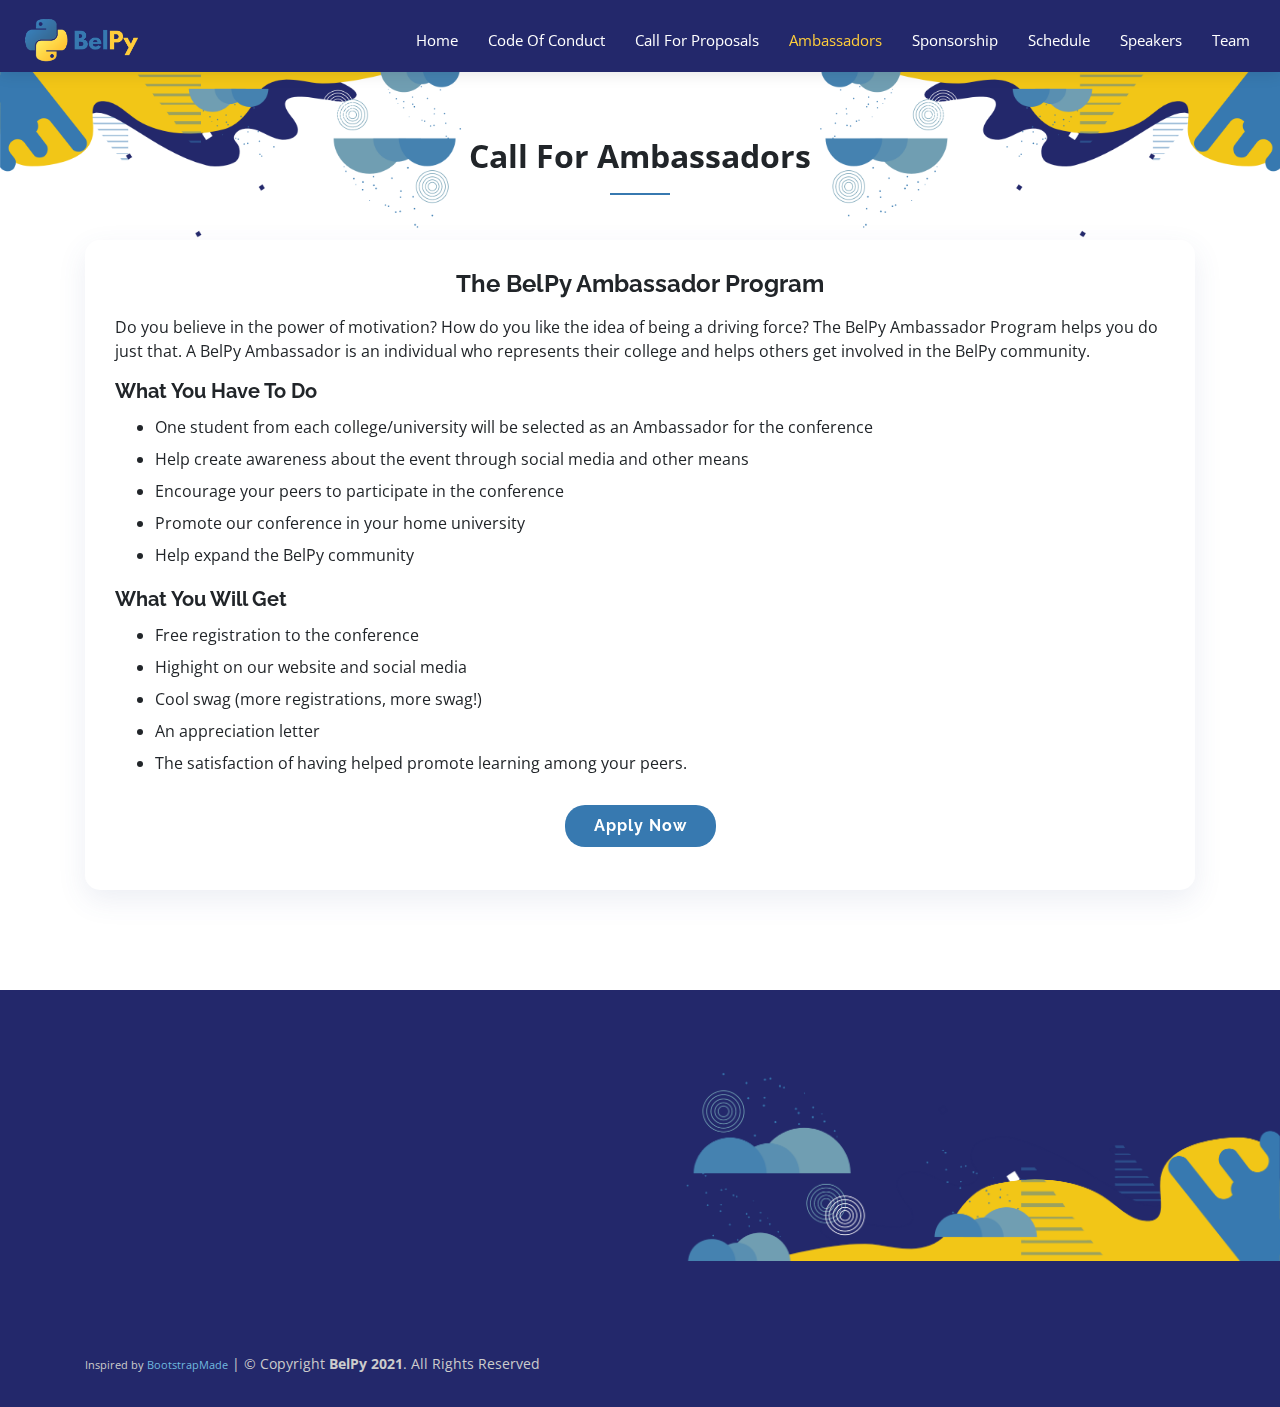
==== ambassadors.html @ ee985026 "Added call for ambassadors and sponsorship pages" ====
<!DOCTYPE html>
<html lang="en">

<head>
    <meta charset="utf-8">
    <meta content="width=device-width, initial-scale=1.0" name="viewport">
  
    <title>BelPy 2021 | Ambassadors</title>
  
    <!-- Favicons -->
    <link href="assets/img/favicon.png" rel="icon">
    <link href="assets/img/apple-touch-icon.png" rel="apple-touch-icon">
  
    <!-- Google Fonts -->
    <link href="https://fonts.googleapis.com/css?family=Open+Sans:300,300i,400,400i,600,600i,700,700i|Raleway:300,300i,400,400i,600,600i,700,700i" rel="stylesheet">
  
    <!-- Vendor CSS Files -->
    <link href="assets/vendor/bootstrap/css/bootstrap.min.css" rel="stylesheet">
    <link href="assets/vendor/icofont/icofont.min.css" rel="stylesheet">
    <link href="assets/vendor/boxicons/css/boxicons.min.css" rel="stylesheet">
    <link href="assets/vendor/venobox/venobox.css" rel="stylesheet">
    <link href="assets/vendor/owl.carousel/assets/owl.carousel.min.css" rel="stylesheet">
    <link href="assets/vendor/aos/aos.css" rel="stylesheet">
  
    <!-- Template Main CSS File -->
    <link href="assets/css/style.css" rel="stylesheet">
</head>

  <!-- ======= Header ======= -->
  <header id="header" class="fixed-top">
    <div class="container-fluid d-flex">

      <div class="logo mr-auto">
        <a href="index.html"><img src="assets/img/logo.png" alt="" class="img-fluid"></a>
      </div>

      <nav class="nav-menu d-none d-lg-block">
        <ul>
          <li><a href="index.html">Home</a></li>
          <li><a href="code-of-conduct.html">Code Of Conduct</a></li>
          <li><a href="call-for-proposals.html">Call For Proposals</a></li>
          <li class="active"><a href="ambassadors.html">Ambassadors</a></li>
          <li><a href="sponsorship.html">Sponsorship</a></li>
          <li><a href="index.html#schedule">Schedule</a></li>
          <li><a href="speakers.html">Speakers</a></li>
          <li><a href="team.html">Team</a></li>
        </ul>
      </nav><!-- .nav-menu -->

    </div>
  </header><!-- End Header -->

  <body>
      <main id="main">
        <img src="assets/img/bg2.png" alt="" class="bg-img" data-aos="fade-down">

        <section id="call-for-proposals" class="call-for-proposals features">
            <div class="container">
                <div class="section-title" data-aos="fade-up">
                    <p>Call For Ambassadors</p>
                </div>
                <div class="icon-box text-left" data-aos="fade-up">
                    <h4 class="font-weight-bold text-center mb-3">The BelPy Ambassador Program</h4>
                    <div>
                      <p>Do you believe in the power of motivation? How do you like the idea of being a driving force? The BelPy Ambassador Program helps you do just that. A BelPy Ambassador is an individual who represents their college and helps others get involved in the BelPy community.</p>
                    </div>

                    <div>
                        <h5 class="font-weight-bold">What You Have To Do</h5>
                        <ul>
                            <li>One student from each college/university will be selected as an Ambassador for the conference</li>
                            <li>Help create awareness about the event through social media and other means</li>
                            <li>Encourage your peers to participate in the conference</li>
                            <li>Promote our conference in your home university</li>
                            <li>Help expand the BelPy community</li>
                        </ul>
                    </div>

                    <div>
                        <h5 class="font-weight-bold">What You Will Get</h5>
                        <ul>
                            <li>Free registration to the conference</li>
                            <li>Highight on our website and social media</li>
                            <li>Cool swag (more registrations, more swag!)</li>
                            <li>An appreciation letter</li>
                            <li>The satisfaction of having helped promote learning among your peers.</li>
                        </ul>
                    </div>
                    <div class="col-12 d-flex justify-content-center">
                      <a href="https://docs.google.com/forms/d/e/1FAIpQLScMjVsLuUKzWyzvdTbbhS6Os84LTSlnXNUwmaBhaVZnNpoPlA/viewform" target="_blank" class="btn btn-get-started">Apply Now</a>
                    </div>
                </div>
          </div>
        </section>
      </main>


        <!-- ======= Footer ======= -->
  <footer id="footer">
    <div class="footer-top">
      <div class="container">
        <div class="row">
          <img class="d-none d-lg-block" src="assets/img/footer.png" alt="" width="600" style="position: absolute; right: 0; margin-top: 20px;">
          <div class="col-lg-3 col-md-6 footer-links" data-aos="fade-up" data-aos-delay="200">
            <h4>Follow Us on Social Media</h4>
            <div class="social-links mt-3">
              <a target="_blank" href="https://twitter.com/Belpy2021?s=08" class="twitter"><i class="bx bxl-twitter"></i></a>
                <a target="_blank" href="https://www.facebook.com/Belpy2021-100165431927686/" class="facebook"><i class="bx bxl-facebook"></i></a>
                <a target="_blank" href="#" class="instagram"><i class="bx bxl-instagram"></i></a>
                <a target="_blank" href="https://www.linkedin.com/company/belpy" class="linkedin"><i class="bx bxl-linkedin"></i></a>
                <a href="mailto:python.belagavi@gmail.com" class="google-plus"><i class="bx bx-mail-send"></i></a>
            </div>
          </div>

          <div class="col-lg-3 col-md-6 footer-links" data-aos="fade-up" data-aos-delay="300">
            <ul>
              <li><i class="bx bx-chevron-right"></i> <a href="index.html">Home</a></li>
              <li><i class="bx bx-chevron-right"></i> <a href="code-of-conduct.html">Code Of Conduct</a></li>
              <li><i class="bx bx-chevron-right"></i> <a href="call-for-proposals.html">Call For Proposals</a></li>
              <li><i class="bx bx-chevron-right"></i> <a href="ambassadors.html">Ambassadors</a></li>
                <li><i class="bx bx-chevron-right"></i> <a href="sponsorship.html">Sponsorship</a></li>
              <li><i class="bx bx-chevron-right"></i> <a href="index.html#schedule">Schedule</a></li>
              <li><i class="bx bx-chevron-right"></i> <a href="speakers.html">Speakers</a></li> 
              <li><i class="bx bx-chevron-right"></i> <a href="team.html">Team</a></li>
            </ul>
          </div>

        </div>
      </div>
    </div>

    <a href="#" class="back-to-top"><i class="icofont-simple-up"></i></a>
    
    <div class="container py-4">
      <div class="copyright">
        <small>Inspired by <a href="https://bootstrapmade.com/">BootstrapMade</a></small> |  &copy; Copyright <strong><span>BelPy 2021</span></strong>. All Rights Reserved 
      </div>
    </div>
  </footer><!-- End Footer -->
  
    <!-- Vendor JS Files -->
    <script src="assets/vendor/jquery/jquery.min.js"></script>
    <script src="assets/vendor/bootstrap/js/bootstrap.bundle.min.js"></script>
    <script src="assets/vendor/jquery.easing/jquery.easing.min.js"></script>
    <script src="assets/vendor/isotope-layout/isotope.pkgd.min.js"></script>
    <script src="assets/vendor/venobox/venobox.min.js"></script>
    <script src="assets/vendor/owl.carousel/owl.carousel.min.js"></script>
    <script src="assets/vendor/aos/aos.js"></script>

    <!-- Template Main JS File -->
    <script src="assets/js/main.js"></script>
  </body>  
</html>
---- assets/vendor/venobox/venobox.css ----
/* ------ venobox.css --------*/
.vbox-overlay *, .vbox-overlay *:before, .vbox-overlay *:after{
    -webkit-backface-visibility: hidden;
    -webkit-box-sizing:border-box;
    -moz-box-sizing:border-box;
    box-sizing:border-box;
}
.vbox-overlay * { 
    -webkit-backface-visibility: visible;
    backface-visibility: visible;
}
.vbox-overlay{
    display: -webkit-flex;
    display: flex;
    -webkit-flex-direction: column;
    flex-direction: column;
    -webkit-justify-content: center;
    justify-content: center;
    -webkit-align-items: center;
    align-items: center;
    position: fixed;
    left: 0;
    top: 0;
    bottom: 0;
    right: 0;
    z-index: 999999;
}

/* ----- navigation ----- */
.vbox-title{
    width: 100%;
    height: 40px;
    float: left;
    text-align: center;
    line-height: 28px;
    font-size: 12px;
    padding: 6px 50px;
    overflow: hidden;
    position: fixed;
    display: none;
    left: 0;
    z-index: 89;
}
.vbox-close{
    cursor: pointer;
    position: fixed;
    top: -1px;
    right: 0;
    width: 50px;
    height: 40px;
    padding: 6px;
    display: block;
    background-position:10px center;
    overflow: hidden;
    font-size: 24px;
    line-height: 1;
    text-align: center;
    z-index: 99;
}
.vbox-left{
    cursor: pointer;
    position: fixed;
    left: 0;
    height: 40px;
    overflow: hidden;
    line-height: 28px;
    font-size: 12px;
    z-index: 99;
    display: flex;
    align-items:center;
}
.vbox-num{
    display: inline-block;
    margin: 6px 0 6px 15px;
}
/* ----- Social share ----- */
.vbox-share{
    line-height: 28px;
    font-size: 12px;
    overflow: hidden;
    position: fixed;
    left: 0;
    z-index: 98;
    display: flex;
    align-items:center;
    justify-content: center;
    width: 100%;
    text-align: center;
}
.vbox-share svg{
    max-height: 28px;
    width: 28px;
    z-index: 10;
    margin-left: 12px;
    margin-top: 6px;
    margin-bottom: 6px;
    vertical-align: middle;
}


/* ----- navigation ARROWS ----- */
.vbox-next, .vbox-prev{
    position: fixed;
    top: 50%;
    margin-top: -15px;
    overflow: hidden;
    cursor: pointer;
    display: block;
    width: 45px;
    height: 45px;
    z-index: 99;
}
.vbox-next span, .vbox-prev span{
    position: relative;
    width: 20px;
    height: 20px;
    border: 2px solid transparent;
    border-top-color: #B6B6B6;
    border-right-color: #B6B6B6;
    text-indent: -100px;
    position: absolute;
    top: 8px;
    display: block;
}
.vbox-prev{
    left: 15px;
}
.vbox-next{
    right: 15px;
}
.vbox-prev span{
    left: 10px;
    -ms-transform: rotate(-135deg);
    -webkit-transform: rotate(-135deg);
    transform: rotate(-135deg);
}
.vbox-next span{
    -ms-transform: rotate(45deg);
    -webkit-transform: rotate(45deg);
    transform: rotate(45deg);
    right: 10px;
}
/* ------- inline window ------ */
.vbox-inline{
    width: 420px;
    height: 315px;
    height: 70vh;
    padding: 10px;
    background: #fff;
    margin: 0 auto;
    overflow: auto;
    text-align: left;
}
/* ------- Video & iFrames window ------ */
.venoframe{
    max-width: 100%;
    width: 100%;
    border: none;
    width: 100%;
    height: 260px;
    height: 70vh;
}
.venoframe.vbvid{
    height: 260px;
}
@media (min-width: 768px) {
    .venoframe, .vbox-inline{
        width: 90%;
        height: 360px;
        height: 70vh;
    }
    .venoframe.vbvid{
        width: 640px;
        height: 360px;
    }
}
@media (min-width: 992px) {
    .venoframe, .vbox-inline{
        max-width: 1200px;
        width: 80%;
        height: 540px;
        height: 70vh;
    }
    .venoframe.vbvid{
        width: 960px;
        height: 540px;
    }
}
/* 
Please do NOT edit this part! 
or at least read this note: http://i.imgur.com/7C0ws9e.gif
*/
.vbox-open{
    overflow: hidden;
}
.vbox-container{
    position: absolute;
    left: 0;
    right: 0;
    top: 0;
    bottom: 0;
    overflow-x: hidden;
    overflow-y: scroll;
    overflow-scrolling: touch;
    -webkit-overflow-scrolling: touch;
    z-index: 20;
    max-height: 100%;

}

.vbox-content{
    text-align: center;
    float: left;
    width: 100%;
    position: relative;
    overflow: hidden;
    padding: 20px 4%;
}
.vbox-container img{
    max-width: 100%;
    height: auto;
}
.vbox-figlio{
    box-shadow: 0 0 12px rgba(0,0,0,0.19), 0 6px 6px rgba(0,0,0,0.23);
    max-width: 100%;
    text-align: initial;
}
img.vbox-figlio{
    -webkit-user-select: none;
-khtml-user-select: none;
-moz-user-select: none;
-o-user-select: none;
user-select: none;
}
.vbox-content.swipe-left{
    margin-left: -200px !important;
}
.vbox-content.swipe-right{
    margin-left: 200px !important;
}
.vbox-animated{
    webkit-transition: margin 300ms ease-out;
    transition: margin 300ms ease-out;
}

/* ---------- preloader ----------
 * SPINKIT 
 * http://tobiasahlin.com/spinkit/
-------------------------------- */
.sk-double-bounce,.sk-rotating-plane{width:40px;height:40px;margin:40px auto}.sk-rotating-plane{background-color:#333;-webkit-animation:sk-rotatePlane 1.2s infinite ease-in-out;animation:sk-rotatePlane 1.2s infinite ease-in-out}@-webkit-keyframes sk-rotatePlane{0%{-webkit-transform:perspective(120px) rotateX(0) rotateY(0);transform:perspective(120px) rotateX(0) rotateY(0)}50%{-webkit-transform:perspective(120px) rotateX(-180.1deg) rotateY(0);transform:perspective(120px) rotateX(-180.1deg) rotateY(0)}100%{-webkit-transform:perspective(120px) rotateX(-180deg) rotateY(-179.9deg);transform:perspective(120px) rotateX(-180deg) rotateY(-179.9deg)}}@keyframes sk-rotatePlane{0%{-webkit-transform:perspective(120px) rotateX(0) rotateY(0);transform:perspective(120px) rotateX(0) rotateY(0)}50%{-webkit-transform:perspective(120px) rotateX(-180.1deg) rotateY(0);transform:perspective(120px) rotateX(-180.1deg) rotateY(0)}100%{-webkit-transform:perspective(120px) rotateX(-180deg) rotateY(-179.9deg);transform:perspective(120px) rotateX(-180deg) rotateY(-179.9deg)}}.sk-double-bounce{position:relative}.sk-double-bounce .sk-child{width:100%;height:100%;border-radius:50%;background-color:#333;opacity:.6;position:absolute;top:0;left:0;-webkit-animation:sk-doubleBounce 2s infinite ease-in-out;animation:sk-doubleBounce 2s infinite ease-in-out}.sk-chasing-dots .sk-child,.sk-spinner-pulse,.sk-three-bounce .sk-child{background-color:#333;border-radius:100%}.sk-double-bounce .sk-double-bounce2{-webkit-animation-delay:-1s;animation-delay:-1s}@-webkit-keyframes sk-doubleBounce{0%,100%{-webkit-transform:scale(0);transform:scale(0)}50%{-webkit-transform:scale(1);transform:scale(1)}}@keyframes sk-doubleBounce{0%,100%{-webkit-transform:scale(0);transform:scale(0)}50%{-webkit-transform:scale(1);transform:scale(1)}}.sk-wave{margin:40px auto;width:50px;height:40px;text-align:center;font-size:10px}.sk-wave .sk-rect{background-color:#333;height:100%;width:6px;display:inline-block;-webkit-animation:sk-waveStretchDelay 1.2s infinite ease-in-out;animation:sk-waveStretchDelay 1.2s infinite ease-in-out}.sk-wave .sk-rect1{-webkit-animation-delay:-1.2s;animation-delay:-1.2s}.sk-wave .sk-rect2{-webkit-animation-delay:-1.1s;animation-delay:-1.1s}.sk-wave .sk-rect3{-webkit-animation-delay:-1s;animation-delay:-1s}.sk-wave .sk-rect4{-webkit-animation-delay:-.9s;animation-delay:-.9s}.sk-wave .sk-rect5{-webkit-animation-delay:-.8s;animation-delay:-.8s}@-webkit-keyframes sk-waveStretchDelay{0%,100%,40%{-webkit-transform:scaleY(.4);transform:scaleY(.4)}20%{-webkit-transform:scaleY(1);transform:scaleY(1)}}@keyframes sk-waveStretchDelay{0%,100%,40%{-webkit-transform:scaleY(.4);transform:scaleY(.4)}20%{-webkit-transform:scaleY(1);transform:scaleY(1)}}.sk-wandering-cubes{margin:40px auto;width:40px;height:40px;position:relative}.sk-wandering-cubes .sk-cube{background-color:#333;width:10px;height:10px;position:absolute;top:0;left:0;-webkit-animation:sk-wanderingCube 1.8s ease-in-out -1.8s infinite both;animation:sk-wanderingCube 1.8s ease-in-out -1.8s infinite both}.sk-chasing-dots,.sk-spinner-pulse{width:40px;height:40px;margin:40px auto}.sk-wandering-cubes .sk-cube2{-webkit-animation-delay:-.9s;animation-delay:-.9s}@-webkit-keyframes sk-wanderingCube{0%{-webkit-transform:rotate(0);transform:rotate(0)}25%{-webkit-transform:translateX(30px) rotate(-90deg) scale(.5);transform:translateX(30px) rotate(-90deg) scale(.5)}50%{-webkit-transform:translateX(30px) translateY(30px) rotate(-179deg);transform:translateX(30px) translateY(30px) rotate(-179deg)}50.1%{-webkit-transform:translateX(30px) translateY(30px) rotate(-180deg);transform:translateX(30px) translateY(30px) rotate(-180deg)}75%{-webkit-transform:translateX(0) translateY(30px) rotate(-270deg) scale(.5);transform:translateX(0) translateY(30px) rotate(-270deg) scale(.5)}100%{-webkit-transform:rotate(-360deg);transform:rotate(-360deg)}}@keyframes sk-wanderingCube{0%{-webkit-transform:rotate(0);transform:rotate(0)}25%{-webkit-transform:translateX(30px) rotate(-90deg) scale(.5);transform:translateX(30px) rotate(-90deg) scale(.5)}50%{-webkit-transform:translateX(30px) translateY(30px) rotate(-179deg);transform:translateX(30px) translateY(30px) rotate(-179deg)}50.1%{-webkit-transform:translateX(30px) translateY(30px) rotate(-180deg);transform:translateX(30px) translateY(30px) rotate(-180deg)}75%{-webkit-transform:translateX(0) translateY(30px) rotate(-270deg) scale(.5);transform:translateX(0) translateY(30px) rotate(-270deg) scale(.5)}100%{-webkit-transform:rotate(-360deg);transform:rotate(-360deg)}}.sk-spinner-pulse{-webkit-animation:sk-pulseScaleOut 1s infinite ease-in-out;animation:sk-pulseScaleOut 1s infinite ease-in-out}@-webkit-keyframes sk-pulseScaleOut{0%{-webkit-transform:scale(0);transform:scale(0)}100%{-webkit-transform:scale(1);transform:scale(1);opacity:0}}@keyframes sk-pulseScaleOut{0%{-webkit-transform:scale(0);transform:scale(0)}100%{-webkit-transform:scale(1);transform:scale(1);opacity:0}}.sk-chasing-dots{position:relative;text-align:center;-webkit-animation:sk-chasingDotsRotate 2s infinite linear;animation:sk-chasingDotsRotate 2s infinite linear}.sk-chasing-dots .sk-child{width:60%;height:60%;display:inline-block;position:absolute;top:0;-webkit-animation:sk-chasingDotsBounce 2s infinite ease-in-out;animation:sk-chasingDotsBounce 2s infinite ease-in-out}.sk-chasing-dots .sk-dot2{top:auto;bottom:0;-webkit-animation-delay:-1s;animation-delay:-1s}@-webkit-keyframes sk-chasingDotsRotate{100%{-webkit-transform:rotate(360deg);transform:rotate(360deg)}}@keyframes sk-chasingDotsRotate{100%{-webkit-transform:rotate(360deg);transform:rotate(360deg)}}@-webkit-keyframes sk-chasingDotsBounce{0%,100%{-webkit-transform:scale(0);transform:scale(0)}50%{-webkit-transform:scale(1);transform:scale(1)}}@keyframes sk-chasingDotsBounce{0%,100%{-webkit-transform:scale(0);transform:scale(0)}50%{-webkit-transform:scale(1);transform:scale(1)}}.sk-three-bounce{margin:40px auto;width:80px;text-align:center}.sk-three-bounce .sk-child{width:20px;height:20px;display:inline-block;-webkit-animation:sk-three-bounce 1.4s ease-in-out 0s infinite both;animation:sk-three-bounce 1.4s ease-in-out 0s infinite both}.sk-circle .sk-child:before,.sk-fading-circle .sk-circle:before{display:block;border-radius:100%;content:'';background-color:#333}.sk-three-bounce .sk-bounce1{-webkit-animation-delay:-.32s;animation-delay:-.32s}.sk-three-bounce .sk-bounce2{-webkit-animation-delay:-.16s;animation-delay:-.16s}@-webkit-keyframes sk-three-bounce{0%,100%,80%{-webkit-transform:scale(0);transform:scale(0)}40%{-webkit-transform:scale(1);transform:scale(1)}}@keyframes sk-three-bounce{0%,100%,80%{-webkit-transform:scale(0);transform:scale(0)}40%{-webkit-transform:scale(1);transform:scale(1)}}.sk-circle{margin:40px auto;width:40px;height:40px;position:relative}.sk-circle .sk-child{width:100%;height:100%;position:absolute;left:0;top:0}.sk-circle .sk-child:before{margin:0 auto;width:15%;height:15%;-webkit-animation:sk-circleBounceDelay 1.2s infinite ease-in-out both;animation:sk-circleBounceDelay 1.2s infinite ease-in-out both}.sk-circle .sk-circle2{-webkit-transform:rotate(30deg);-ms-transform:rotate(30deg);transform:rotate(30deg)}.sk-circle .sk-circle3{-webkit-transform:rotate(60deg);-ms-transform:rotate(60deg);transform:rotate(60deg)}.sk-circle .sk-circle4{-webkit-transform:rotate(90deg);-ms-transform:rotate(90deg);transform:rotate(90deg)}.sk-circle .sk-circle5{-webkit-transform:rotate(120deg);-ms-transform:rotate(120deg);transform:rotate(120deg)}.sk-circle .sk-circle6{-webkit-transform:rotate(150deg);-ms-transform:rotate(150deg);transform:rotate(150deg)}.sk-circle .sk-circle7{-webkit-transform:rotate(180deg);-ms-transform:rotate(180deg);transform:rotate(180deg)}.sk-circle .sk-circle8{-webkit-transform:rotate(210deg);-ms-transform:rotate(210deg);transform:rotate(210deg)}.sk-circle .sk-circle9{-webkit-transform:rotate(240deg);-ms-transform:rotate(240deg);transform:rotate(240deg)}.sk-circle .sk-circle10{-webkit-transform:rotate(270deg);-ms-transform:rotate(270deg);transform:rotate(270deg)}.sk-circle .sk-circle11{-webkit-transform:rotate(300deg);-ms-transform:rotate(300deg);transform:rotate(300deg)}.sk-circle .sk-circle12{-webkit-transform:rotate(330deg);-ms-transform:rotate(330deg);transform:rotate(330deg)}.sk-circle .sk-circle2:before{-webkit-animation-delay:-1.1s;animation-delay:-1.1s}.sk-circle .sk-circle3:before{-webkit-animation-delay:-1s;animation-delay:-1s}.sk-circle .sk-circle4:before{-webkit-animation-delay:-.9s;animation-delay:-.9s}.sk-circle .sk-circle5:before{-webkit-animation-delay:-.8s;animation-delay:-.8s}.sk-circle .sk-circle6:before{-webkit-animation-delay:-.7s;animation-delay:-.7s}.sk-circle .sk-circle7:before{-webkit-animation-delay:-.6s;animation-delay:-.6s}.sk-circle .sk-circle8:before{-webkit-animation-delay:-.5s;animation-delay:-.5s}.sk-circle .sk-circle9:before{-webkit-animation-delay:-.4s;animation-delay:-.4s}.sk-circle .sk-circle10:before{-webkit-animation-delay:-.3s;animation-delay:-.3s}.sk-circle .sk-circle11:before{-webkit-animation-delay:-.2s;animation-delay:-.2s}.sk-circle .sk-circle12:before{-webkit-animation-delay:-.1s;animation-delay:-.1s}@-webkit-keyframes sk-circleBounceDelay{0%,100%,80%{-webkit-transform:scale(0);transform:scale(0)}40%{-webkit-transform:scale(1);transform:scale(1)}}@keyframes sk-circleBounceDelay{0%,100%,80%{-webkit-transform:scale(0);transform:scale(0)}40%{-webkit-transform:scale(1);transform:scale(1)}}.sk-cube-grid{width:40px;height:40px;margin:40px auto}.sk-cube-grid .sk-cube{width:33.33%;height:33.33%;background-color:#333;float:left;-webkit-animation:sk-cubeGridScaleDelay 1.3s infinite ease-in-out;animation:sk-cubeGridScaleDelay 1.3s infinite ease-in-out}.sk-cube-grid .sk-cube1{-webkit-animation-delay:.2s;animation-delay:.2s}.sk-cube-grid .sk-cube2{-webkit-animation-delay:.3s;animation-delay:.3s}.sk-cube-grid .sk-cube3{-webkit-animation-delay:.4s;animation-delay:.4s}.sk-cube-grid .sk-cube4{-webkit-animation-delay:.1s;animation-delay:.1s}.sk-cube-grid .sk-cube5{-webkit-animation-delay:.2s;animation-delay:.2s}.sk-cube-grid .sk-cube6{-webkit-animation-delay:.3s;animation-delay:.3s}.sk-cube-grid .sk-cube7{-webkit-animation-delay:0ms;animation-delay:0ms}.sk-cube-grid .sk-cube8{-webkit-animation-delay:.1s;animation-delay:.1s}.sk-cube-grid .sk-cube9{-webkit-animation-delay:.2s;animation-delay:.2s}@-webkit-keyframes sk-cubeGridScaleDelay{0%,100%,70%{-webkit-transform:scale3D(1,1,1);transform:scale3D(1,1,1)}35%{-webkit-transform:scale3D(0,0,1);transform:scale3D(0,0,1)}}@keyframes sk-cubeGridScaleDelay{0%,100%,70%{-webkit-transform:scale3D(1,1,1);transform:scale3D(1,1,1)}35%{-webkit-transform:scale3D(0,0,1);transform:scale3D(0,0,1)}}.sk-fading-circle{margin:40px auto;width:40px;height:40px;position:relative}.sk-fading-circle .sk-circle{width:100%;height:100%;position:absolute;left:0;top:0}.sk-fading-circle .sk-circle:before{margin:0 auto;width:15%;height:15%;-webkit-animation:sk-circleFadeDelay 1.2s infinite ease-in-out both;animation:sk-circleFadeDelay 1.2s infinite ease-in-out both}.sk-fading-circle .sk-circle2{-webkit-transform:rotate(30deg);-ms-transform:rotate(30deg);transform:rotate(30deg)}.sk-fading-circle .sk-circle3{-webkit-transform:rotate(60deg);-ms-transform:rotate(60deg);transform:rotate(60deg)}.sk-fading-circle .sk-circle4{-webkit-transform:rotate(90deg);-ms-transform:rotate(90deg);transform:rotate(90deg)}.sk-fading-circle .sk-circle5{-webkit-transform:rotate(120deg);-ms-transform:rotate(120deg);transform:rotate(120deg)}.sk-fading-circle .sk-circle6{-webkit-transform:rotate(150deg);-ms-transform:rotate(150deg);transform:rotate(150deg)}.sk-fading-circle .sk-circle7{-webkit-transform:rotate(180deg);-ms-transform:rotate(180deg);transform:rotate(180deg)}.sk-fading-circle .sk-circle8{-webkit-transform:rotate(210deg);-ms-transform:rotate(210deg);transform:rotate(210deg)}.sk-fading-circle .sk-circle9{-webkit-transform:rotate(240deg);-ms-transform:rotate(240deg);transform:rotate(240deg)}.sk-fading-circle .sk-circle10{-webkit-transform:rotate(270deg);-ms-transform:rotate(270deg);transform:rotate(270deg)}.sk-fading-circle .sk-circle11{-webkit-transform:rotate(300deg);-ms-transform:rotate(300deg);transform:rotate(300deg)}.sk-fading-circle .sk-circle12{-webkit-transform:rotate(330deg);-ms-transform:rotate(330deg);transform:rotate(330deg)}.sk-fading-circle .sk-circle2:before{-webkit-animation-delay:-1.1s;animation-delay:-1.1s}.sk-fading-circle .sk-circle3:before{-webkit-animation-delay:-1s;animation-delay:-1s}.sk-fading-circle .sk-circle4:before{-webkit-animation-delay:-.9s;animation-delay:-.9s}.sk-fading-circle .sk-circle5:before{-webkit-animation-delay:-.8s;animation-delay:-.8s}.sk-fading-circle .sk-circle6:before{-webkit-animation-delay:-.7s;animation-delay:-.7s}.sk-fading-circle .sk-circle7:before{-webkit-animation-delay:-.6s;animation-delay:-.6s}.sk-fading-circle .sk-circle8:before{-webkit-animation-delay:-.5s;animation-delay:-.5s}.sk-fading-circle .sk-circle9:before{-webkit-animation-delay:-.4s;animation-delay:-.4s}.sk-fading-circle .sk-circle10:before{-webkit-animation-delay:-.3s;animation-delay:-.3s}.sk-fading-circle .sk-circle11:before{-webkit-animation-delay:-.2s;animation-delay:-.2s}.sk-fading-circle .sk-circle12:before{-webkit-animation-delay:-.1s;animation-delay:-.1s}@-webkit-keyframes sk-circleFadeDelay{0%,100%,39%{opacity:0}40%{opacity:1}}@keyframes sk-circleFadeDelay{0%,100%,39%{opacity:0}40%{opacity:1}}.sk-folding-cube{margin:40px auto;width:40px;height:40px;position:relative;-webkit-transform:rotateZ(45deg);transform:rotateZ(45deg)}.sk-folding-cube .sk-cube{float:left;width:50%;height:50%;position:relative;-webkit-transform:scale(1.1);-ms-transform:scale(1.1);transform:scale(1.1)}.sk-folding-cube .sk-cube:before{content:'';position:absolute;top:0;left:0;width:100%;height:100%;background-color:#333;-webkit-animation:sk-foldCubeAngle 2.4s infinite linear both;animation:sk-foldCubeAngle 2.4s infinite linear both;-webkit-transform-origin:100% 100%;-ms-transform-origin:100% 100%;transform-origin:100% 100%}.sk-folding-cube .sk-cube2{-webkit-transform:scale(1.1) rotateZ(90deg);transform:scale(1.1) rotateZ(90deg)}.sk-folding-cube .sk-cube3{-webkit-transform:scale(1.1) rotateZ(180deg);transform:scale(1.1) rotateZ(180deg)}.sk-folding-cube .sk-cube4{-webkit-transform:scale(1.1) rotateZ(270deg);transform:scale(1.1) rotateZ(270deg)}.sk-folding-cube .sk-cube2:before{-webkit-animation-delay:.3s;animation-delay:.3s}.sk-folding-cube .sk-cube3:before{-webkit-animation-delay:.6s;animation-delay:.6s}.sk-folding-cube .sk-cube4:before{-webkit-animation-delay:.9s;animation-delay:.9s}@-webkit-keyframes sk-foldCubeAngle{0%,10%{-webkit-transform:perspective(140px) rotateX(-180deg);transform:perspective(140px) rotateX(-180deg);opacity:0}25%,75%{-webkit-transform:perspective(140px) rotateX(0);transform:perspective(140px) rotateX(0);opacity:1}100%,90%{-webkit-transform:perspective(140px) rotateY(180deg);transform:perspective(140px) rotateY(180deg);opacity:0}}@keyframes sk-foldCubeAngle{0%,10%{-webkit-transform:perspective(140px) rotateX(-180deg);transform:perspective(140px) rotateX(-180deg);opacity:0}25%,75%{-webkit-transform:perspective(140px) rotateX(0);transform:perspective(140px) rotateX(0);opacity:1}100%,90%{-webkit-transform:perspective(140px) rotateY(180deg);transform:perspective(140px) rotateY(180deg);opacity:0}}
---- assets/css/style.css ----
/**
* Template Name: Ninestars - v2.2.0
* Template URL: https://bootstrapmade.com/ninestars-free-bootstrap-3-theme-for-creative/
* Author: BootstrapMade.com
* License: https://bootstrapmade.com/license/
*/

/*--------------------------------------------------------------
# General
--------------------------------------------------------------*/
body {
    font-family: "Open Sans", sans-serif;
    color: #212529;
}

a:hover {
    text-decoration: none;
}

h1,
h2,
h3,
h4,
h5,
h6,
.font-primary {
    font-family: "Raleway", sans-serif;
}

.color-main {
    color: #23286b;
}

ul li {
    line-height: 2;
}

.bg-img {
    position: absolute;
    left: 0;
    top: 0;
    width: 100%;
    margin-top: 70px;
}

.loader {
    position: fixed;
    top: 0;
    left: 0;
    width: 100vw;
    height: 100vh;
    z-index: 9999;
    background: #23286b;
}

/*--------------------------------------------------------------
# Back to top button
--------------------------------------------------------------*/
.back-to-top {
    position: fixed;
    display: none;
    width: 40px;
    height: 40px;
    border-radius: 3px;
    right: 15px;
    bottom: 15px;
    background: #3779b0;
    color: #fff;
    transition: display 0.5s ease-in-out;
    z-index: 999;
}

.back-to-top i {
    font-size: 24px;
    position: absolute;
    top: 8px;
    left: 8px;
}

.back-to-top:hover {
    color: #fff;
    background: #ffcd3b;
    transition: background 0.2s ease-in-out;
}


/*--------------------------------------------------------------
# Disable aos animation delay on mobile devices
--------------------------------------------------------------*/
@media screen and (max-width: 768px) {
    [data-aos-delay] {
        transition-delay: 0 !important;
    }
}

/*--------------------------------------------------------------
# Header
--------------------------------------------------------------*/
#header {
    height: 72px;
    transition: all 0.5s;
    z-index: 990;
    transition: all 0.5s;
    padding: 15px 0;
    background: #23286b;
    box-shadow: 0px 2px 15px rgba(0, 0, 0, 0.1);
}

#header .logo h1 {
    font-size: 25px;
    font-weight: 600;
    margin: 0;
    padding: 6px 0;
    line-height: 1;
    font-weight: 400;
    color: #3779b0;
}

#header .logo h1 a,
#header .logo h1 a:hover {
    color: #3779b0;
    text-decoration: none;
}

#header .logo img {
    padding: 0;
    margin: 0;
    max-height: 50px;
}

#main {
    margin-top: 72px;
}

/*--------------------------------------------------------------
# Navigation Menu
--------------------------------------------------------------*/
/* Desktop Navigation */
.nav-menu,
.nav-menu * {
    margin: 0;
    padding: 0;
    list-style: none;
}

.nav-menu>ul>li {
    position: relative;
    white-space: nowrap;
    float: left;
}

.nav-menu a {
    display: block;
    position: relative;
    color: #fff;
    padding: 10px 15px;
    transition: 0.3s;
    font-size: 15px;
    font-family: "Open Sans", sans-serif;
}

.nav-menu a:hover,
.nav-menu .active>a,
.nav-menu li:hover>a {
    color: #ffcd3b;
    text-decoration: none;
}

.nav-menu .get-started a {
    background: #3779b0;
    color: #fff;
    border-radius: 50px;
    margin: 0 15px;
    padding: 10px 25px;
}

.nav-menu .get-started a:hover {
    background: #ffcd3b;
    color: #fff;
}

.nav-menu .drop-down ul {
    display: block;
    position: absolute;
    left: 0;
    top: calc(100% - 30px);
    z-index: 99;
    opacity: 0;
    visibility: hidden;
    padding: 10px 0;
    background: #fff;
    box-shadow: 0px 0px 30px rgba(127, 137, 161, 0.25);
    transition: ease all 0.3s;
}

.nav-menu .drop-down:hover>ul {
    opacity: 1;
    top: 100%;
    visibility: visible;
}

.nav-menu .drop-down li {
    min-width: 180px;
    position: relative;
}

.nav-menu .drop-down ul a {
    padding: 10px 20px;
    font-size: 14px;
    font-weight: 500;
    text-transform: none;
    color: #ffcd3b;
}

.nav-menu .drop-down ul a:hover,
.nav-menu .drop-down ul .active>a,
.nav-menu .drop-down ul li:hover>a {
    color: #ffcd3b;
}

.nav-menu .drop-down>a:after {
    content: "\ea99";
    font-family: IcoFont;
    padding-left: 5px;
}

.nav-menu .drop-down .drop-down ul {
    top: 0;
    left: calc(100% - 30px);
}

.nav-menu .drop-down .drop-down:hover>ul {
    opacity: 1;
    top: 0;
    left: 100%;
}

.nav-menu .drop-down .drop-down>a {
    padding-right: 35px;
}

.nav-menu .drop-down .drop-down>a:after {
    content: "\eaa0";
    font-family: IcoFont;
    position: absolute;
    right: 15px;
}

@media (max-width: 1366px) {
    .nav-menu .drop-down .drop-down ul {
        left: -90%;
    }

    .nav-menu .drop-down .drop-down:hover>ul {
        left: -100%;
    }

    .nav-menu .drop-down .drop-down>a:after {
        content: "\ea9d";
    }
}

/* Mobile Navigation */
.mobile-nav {
    position: fixed;
    top: 0;
    bottom: 0;
    z-index: 999;
    overflow-y: auto;
    left: -260px;
    width: 260px;
    padding-top: 18px;
    background: #23286b;
    transition: 0.4s;
}

.mobile-nav * {
    margin: 0;
    padding: 0;
    list-style: none;
}

.mobile-nav a {
    display: block;
    position: relative;
    color: #fff;
    padding: 10px 20px;
    font-weight: 500;
    transition: 0.3s;
}

.mobile-nav a:hover,
.mobile-nav .active>a,
.mobile-nav li:hover>a {
    color: #ffcd3b;
    text-decoration: none;
}

.mobile-nav .get-started a {
    background: #3779b0;
    color: #fff;
    border-radius: 50px;
    margin: 15px;
    padding: 10px 25px;
}

.mobile-nav .get-started a:hover {
    background: #3779b0;
    color: #fff;
}

.mobile-nav .drop-down>a:after {
    content: "\ea99";
    font-family: IcoFont;
    padding-left: 10px;
    position: absolute;
    right: 15px;
}

.mobile-nav .active.drop-down>a:after {
    content: "\eaa0";
}

.mobile-nav .drop-down>a {
    padding-right: 35px;
}

.mobile-nav .drop-down ul {
    display: none;
    overflow: hidden;
}

.mobile-nav .drop-down li {
    padding-left: 20px;
}

.mobile-nav-toggle {
    position: fixed;
    right: 15px;
    top: 22px;
    z-index: 999;
    border: 0;
    background: none;
    font-size: 24px;
    transition: all 0.4s;
    outline: none !important;
    line-height: 1;
    cursor: pointer;
    text-align: right;
}

.mobile-nav-toggle i {
    color: #3779b0;
}

.mobile-nav-overly {
    width: 100%;
    height: 100%;
    z-index: 996;
    top: 0;
    left: 0;
    position: fixed;
    background: rgba(35, 40, 107, 0.9);
    overflow: hidden;
    display: none;
}

.mobile-nav-active {
    overflow: hidden;
}

.mobile-nav-active .mobile-nav {
    left: 0;
}

.mobile-nav-active .mobile-nav-toggle i {
    color: #fff;
}

#main {
    margin-top: 72px;
}

/*--------------------------------------------------------------
# Sections General
--------------------------------------------------------------*/
section {
    padding: 60px 0;
}

.section-bg {
    background-color: #fafafa;
}

.section-title {
    text-align: center;
    padding-bottom: 30px;
}

.section-title h2 {
    font-size: 24px;
    font-weight: 700;
    padding-bottom: 0;
    line-height: 1px;
    margin-bottom: 15px;
    color: #c2b7b1;
}

.section-title p {
    padding-bottom: 15px;
    margin-bottom: 15px;
    position: relative;
    font-size: 32px;
    font-weight: 700;
}

.section-title p::after {
    content: '';
    position: absolute;
    display: block;
    width: 60px;
    height: 2px;
    background: #3779b0;
    bottom: 0;
    left: calc(50% - 30px);
}


/*--------------------------------------------------------------
# Banner Section
--------------------------------------------------------------*/
#banner {
    width: 100%;
    height: 90vh;
    background-image: url('../img/bg1.png');
    background-color: #23286b;
    background-size: cover;
    background-repeat: no-repeat;
    margin: 72px 0 -72px 0;
    text-align: center;
    animation: slide-in 1.2s ease-in 0s 1 forwards;
}

@keyframes slide-in {
    0% {
        background-position: 0 -200px;
    }

    100% {
        background-position: 0 0;
    }
}

#banner h1 {
    margin: 0 0 10px 0;
    font-size: 48px;
    font-weight: 700;
    line-height: 56px;
    color: #6fb8df;
}

#banner h2 {
    color: #ffcd3b;
    margin-bottom: 50px;
    font-size: 24px;
    font-weight: bold;
}

#banner .cities {
    position: absolute;
    bottom: 0;
    width: 100%;
}

#banner .btn-get-started:hover {
    transform: translateY(-3px);
    animation: change 4s ease-in-out 0s infinite alternate;
    color: white;
}

#banner .btn-get-started {
    font-family: "Raleway", sans-serif;
    font-weight: 500;
    font-size: 16px;
    letter-spacing: 1px;
    display: inline-block;
    padding: 8px 28px;
    border-radius: 20px;
    transition: 0.5s;
    margin: 10px;
    color: #23286b;
    font-weight: bold;
    background: #ffcd3b;
    transition: 0.8s;
}


/*--------------------------------------------------------------
# Features
--------------------------------------------------------------*/
.features .icon-box {
    padding: 30px;
    position: relative;
    overflow: hidden;
    margin: 0 0 40px 0;
    background: #fff;
    box-shadow: 0 10px 29px 0 rgba(68, 88, 144, 0.1);
    transition: all 0.3s ease-in-out;
    border-radius: 15px;
    text-align: center;
    border-bottom: 3px solid #fff;
}

.features .icon-box:hover {
    transform: translateY(-5px);
    border-color: #3779b0;
}

.features .icon i {
    font-size: 48px;
    line-height: 1;
    margin-bottom: 15px;
    color: #3779b0;
}

.features .title {
    font-weight: 700;
    margin-bottom: 15px;
    font-size: 18px;
}

.features .title a {
    color: #111;
}

.features .description {
    font-size: 15px;
    line-height: 28px;
    margin-bottom: 0;
}

.features .btn-get-started:hover {
    transform: translateY(-3px);
    animation: change 4s ease-in-out 0s infinite alternate;
    color: white;
}

.features .btn-get-started {
    font-family: "Raleway", sans-serif;
    font-weight: 500;
    font-size: 16px;
    letter-spacing: 1px;
    display: inline-block;
    padding: 8px 28px;
    border-radius: 20px;
    transition: 0.5s;
    margin: 10px;
    color: #fff;
    font-weight: bold;
    background: #3779b0;
    transition: 0.8s;
}

/*----------------------------------------------------
# Sponsors
-----------------------------------------------------*/

#sponsors img {
    transition: 0.5s ease-in-out;
}

#sponsors img:hover {
    transform: scale(1.05);
}

/*------------------------------------------------------------
# Timeline
-------------------------------------------------------------*/

.timeline {
    border-left: 3px solid #3779b0;
    border-bottom-right-radius: 4px;
    border-top-right-radius: 4px;
    margin-left: 300px;
    letter-spacing: 0.2px;
    position: relative;
    line-height: 1.4em;
    font-size: 1.03em;
    padding: 50px;
    list-style: none;
    text-align: left;
    max-width: 40%;
}

@media (max-width: 767px) {
    .timeline {
        max-width: 98%;
        padding: 25px;
        margin-left: 0;
    }
}

.timeline h1 {
    font-weight: 300;
    font-size: 1.4em;
}

.timeline h2,
.timeline h3 {
    font-weight: 600;
    font-size: 1rem;
    margin-bottom: 10px;
}

.timeline .event {
    padding-bottom: 25px;
    margin-bottom: 25px;
    position: relative;
}

@media (max-width: 767px) {
    .timeline .event {
        padding-top: 30px;
    }
}

.timeline .event:last-of-type {
    padding-bottom: 0;
    margin-bottom: 0;
    border: none;
}

.timeline .event:before,
.timeline .event:after {
    position: absolute;
    display: block;
    top: 0;
}

.timeline .event:before {
    left: -207px;
    content: attr(data-date);
    text-align: right;
    font-weight: 100;
    font-size: 0.9em;
    min-width: 120px;
}

@media (max-width: 767px) {
    .timeline .event:before {
        left: 0px;
        text-align: left;
    }
}

.timeline .event:after {
    -webkit-box-shadow: 0 0 0 3px #3779b0;
    box-shadow: 0 0 0 3px #3779b0;
    left: -55.8px;
    background: #fff;
    border-radius: 50%;
    height: 9px;
    width: 9px;
    content: "";
    top: 5px;
}

@media (max-width: 767px) {
    .timeline .event:after {
        left: -31.8px;
    }
}

.rtl .timeline {
    border-left: 0;
    text-align: right;
    border-bottom-right-radius: 0;
    border-top-right-radius: 0;
    border-bottom-left-radius: 4px;
    border-top-left-radius: 4px;
    border-right: 3px solid #3779b0;
}

.rtl .timeline .event::before {
    left: 0;
    right: -170px;
}

.rtl .timeline .event::after {
    left: 0;
    right: -55.8px;
}

/*--------------------------------------------------------------
# Speaker
--------------------------------------------------------------*/
.speaker {
    background: #fff;
    padding: 60px 0;
}

.speaker .member {
    text-align: center;
    margin-bottom: 20px;
    background: #343a40;
    position: relative;
    overflow: hidden;
}

.speaker .member .member-info {
    opacity: 0;
    position: absolute;
    bottom: 0;
    top: 0;
    left: 0;
    right: 0;
    transition: 0.2s;
}

.speaker .member .member-info-content {
    position: absolute;
    left: 50px;
    right: 0;
    bottom: 0;
    transition: bottom 0.4s;
}

.speaker .member .member-info-content h4 {
    font-weight: 700;
    margin-bottom: 2px;
    font-size: 18px;
    color: #fff;
}

.speaker .member .member-info-content span {
    font-style: italic;
    display: block;
    font-size: 13px;
    color: #fff;
}

.speaker .member .social {
    position: absolute;
    left: -50px;
    top: 0;
    bottom: 0;
    width: 50px;
    transition: left ease-in-out 0.3s;
    background: rgba(43, 165, 233, 0.5);
    background: rgba(35, 40, 107, 0.5);
    text-align: center;
}

.speaker .member .social a {
    transition: color 0.3s;
    display: block;
    color: #fff;
    margin-top: 15px;
}

.speaker .member .social a:hover {
    color: #3779b0;
}

.speaker .member .social i {
    font-size: 18px;
    margin: 0 2px;
}

.speaker .member:hover .member-info {
    background: linear-gradient(0deg, rgba(43, 165, 233, 0.95) 0%, rgba(43, 165, 233, 0.95) 15%, rgba(255, 255, 255, 0) 100%);
    background: linear-gradient(0deg, rgba(35, 40, 107, 0.95) 0%, rgba(35, 40, 107, 0.95) 15%, rgba(255, 255, 255, 0) 100%);
    opacity: 1;
    transition: 0.4s;
}

.speaker .member:hover .member-info-content {
    bottom: 30px;
    transition: bottom 0.4s;
}

.speaker .member:hover .social {
    left: 0;
    transition: left ease-in-out 0.3s;
}

/*--------------------------------------------------------------
# Team
--------------------------------------------------------------*/
.team .team-item {
    margin-bottom: 30px;
}

.team .team-wrap {
    transition: 0.3s;
    position: relative;
    overflow: hidden;
    border-radius: 8px;
    z-index: 1;
}

.team .team-wrap::before {
    content: "";
    background: rgba(35, 40, 107, 0.5);
    background: rgba(0, 0, 0, 0.5);
    position: absolute;
    left: 0;
    right: 0;
    top: 0;
    bottom: 0;
    transition: all ease-in-out 0.3s;
    z-index: 2;
    border-radius: 50%;
    transform: scale(0);
}

.team .team-wrap img {
    transition: 0.3s;
    position: relative;
    z-index: 1;
    border-radius: 50%;
}

.team .team-wrap .team-links {
    opacity: 0;
    left: 0;
    right: 0;
    top: calc(50% - 32px);
    text-align: center;
    z-index: 3;
    position: absolute;
    transition: all ease-in-out 0.3s;
}

.team .team-wrap .team-links a {
    color: #3779b0;
    margin: 0 4px;
    font-size: 18px;
    line-height: 1;
    background-color: #fff;
    padding-top: 6px;
    padding-right: 1px;
    border-radius: 50%;
    text-align: center;
    width: 32px;
    height: 32px;
    display: inline-block;
    transition: 0.3s;
}

.team .team-wrap .team-links a i {
    line-height: 1.2;
}

.team .team-wrap .team-links a:hover {
    color: #fff;
    animation: change 4s ease-in-out 0s infinite alternate;
}

@keyframes change {
    0% {
        background: #3779b0;
    }

    100% {
        background: #ffcd3b;
    }
}

.team .team-wrap .team-info {
    opacity: 0;
    position: absolute;
    bottom: -20px;
    left: 0;
    right: 0;
    text-align: center;
    z-index: 3;
    transition: all ease-in-out 0.3s;
}

.team .team-wrap .team-info h4 {
    font-size: 20px;
    color: #fff;
    font-weight: 600;
}

.team .team-wrap .team-info p {
    color: #ffffff;
    font-size: 14px;
    text-transform: uppercase;
}

.team .team-wrap:hover::before {
    left: 0;
    transform: scale(1);
}

.team .team-wrap:hover .team-links {
    opacity: 1;
    top: calc(50% - 16px);
}

.team .team-wrap:hover .team-info {
    opacity: 1;
    bottom: 0;
}

/*------------------------------------
 Call For Proposals
--------------------------------------*/

blockquote {
    border-left: 5px solid #eee;
    padding: 10px;
    margin-left: 20px;
    font-style: italic;
}

/*------------------------------------
# Footer 
------------------------------------*/
#footer {
    background: #23286b;
    padding: 0 0 30px 0;
    color: #212529;
    font-size: 14px;
}

#footer .footer-top {
    padding: 60px 0 30px 0;
    background: #23286b;
    color: #fff;
}

#footer .footer-top .footer-contact {
    margin-bottom: 30px;
}

#footer .footer-top .footer-contact h4 {
    font-size: 22px;
    margin: 0 0 30px 0;
    padding: 2px 0 2px 0;
    line-height: 1;
    font-weight: 700;
}

#footer .footer-top .footer-contact p {
    font-size: 14px;
    line-height: 24px;
    margin-bottom: 0;
    font-family: "Raleway", sans-serif;
    color: #5c5c5c;
}

#footer .footer-top h4 {
    font-size: 16px;
    font-weight: bold;
    color: #fff;
    position: relative;
    padding-bottom: 12px;
}

#footer .footer-top .footer-links {
    margin-bottom: 30px;
}

#footer .footer-top .footer-links ul {
    list-style: none;
    padding: 0;
    margin: 0;
}

#footer .footer-top .footer-links ul i {
    padding-right: 2px;
    color: #ffcd3b;
    font-size: 18px;
    line-height: 1;
}

#footer .footer-top .footer-links ul li {
    padding: 5px 0;
    display: flex;
    align-items: center;
}

#footer .footer-top .footer-links ul li:first-child {
    padding-top: 0;
}

#footer .footer-top .footer-links ul a {
    color: #fff;
    transition: 0.3s;
    display: inline-block;
    line-height: 1;
}

#footer .footer-top .footer-links ul a:hover {
    text-decoration: none;
    color: #ffcd3b;
}

#footer .footer-top .social-links a {
    font-size: 18px;
    display: inline-block;
    background: #ffcd3b;
    color: #fff;
    line-height: 1;
    padding: 8px 0;
    margin-right: 4px;
    border-radius: 50%;
    text-align: center;
    width: 36px;
    height: 36px;
    transition: 0.8s;
}

#footer .footer-top .social-links a:hover {
    background: #3779b0;
    color: #fff;
    text-decoration: none;
}

#footer .copyright {
    text-align: center;
    float: left;
    color: #ccc;
}

#footer .copyright a {
    color: #6fb8df;
}

@media (max-width: 575px) {

    #footer .copyright,
    #footer .credits {
        float: none;
        -moz-text-align-last: center;
        text-align-last: center;
        padding: 3px 0;
    }
}
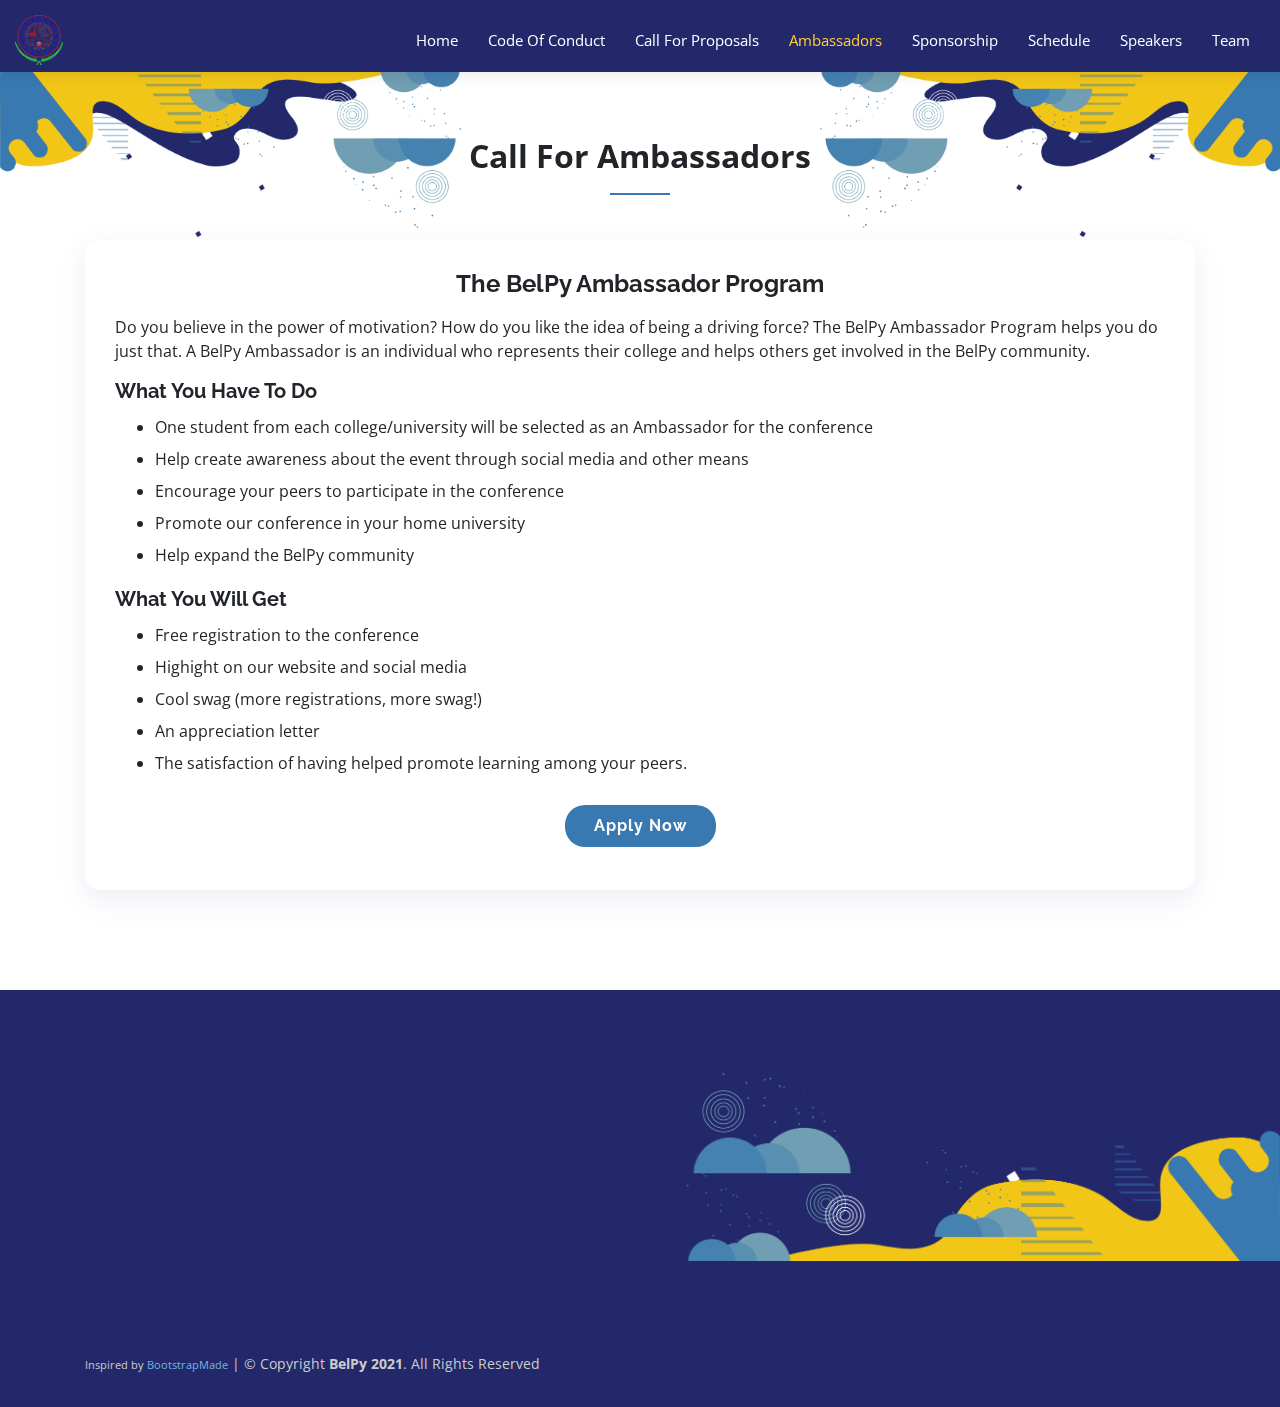
==== commit 6341521d: "Updated home page content, schedule and code of conduct" ====
--- a/ambassadors.html
+++ b/ambassadors.html
@@ -1,153 +1,166 @@
-<!DOCTYPE html>
-<html lang="en">
-
-<head>
-    <meta charset="utf-8">
-    <meta content="width=device-width, initial-scale=1.0" name="viewport">
-  
-    <title>BelPy 2021 | Ambassadors</title>
-  
-    <!-- Favicons -->
-    <link href="assets/img/favicon.png" rel="icon">
-    <link href="assets/img/apple-touch-icon.png" rel="apple-touch-icon">
-  
-    <!-- Google Fonts -->
-    <link href="https://fonts.googleapis.com/css?family=Open+Sans:300,300i,400,400i,600,600i,700,700i|Raleway:300,300i,400,400i,600,600i,700,700i" rel="stylesheet">
-  
-    <!-- Vendor CSS Files -->
-    <link href="assets/vendor/bootstrap/css/bootstrap.min.css" rel="stylesheet">
-    <link href="assets/vendor/icofont/icofont.min.css" rel="stylesheet">
-    <link href="assets/vendor/boxicons/css/boxicons.min.css" rel="stylesheet">
-    <link href="assets/vendor/venobox/venobox.css" rel="stylesheet">
-    <link href="assets/vendor/owl.carousel/assets/owl.carousel.min.css" rel="stylesheet">
-    <link href="assets/vendor/aos/aos.css" rel="stylesheet">
-  
-    <!-- Template Main CSS File -->
-    <link href="assets/css/style.css" rel="stylesheet">
-</head>
-
-  <!-- ======= Header ======= -->
-  <header id="header" class="fixed-top">
-    <div class="container-fluid d-flex">
-
-      <div class="logo mr-auto">
-        <a href="index.html"><img src="assets/img/logo.png" alt="" class="img-fluid"></a>
-      </div>
-
-      <nav class="nav-menu d-none d-lg-block">
-        <ul>
-          <li><a href="index.html">Home</a></li>
-          <li><a href="code-of-conduct.html">Code Of Conduct</a></li>
-          <li><a href="call-for-proposals.html">Call For Proposals</a></li>
-          <li class="active"><a href="ambassadors.html">Ambassadors</a></li>
-          <li><a href="sponsorship.html">Sponsorship</a></li>
-          <li><a href="index.html#schedule">Schedule</a></li>
-          <li><a href="speakers.html">Speakers</a></li>
-          <li><a href="team.html">Team</a></li>
-        </ul>
-      </nav><!-- .nav-menu -->
-
-    </div>
-  </header><!-- End Header -->
-
-  <body>
-      <main id="main">
-        <img src="assets/img/bg2.png" alt="" class="bg-img" data-aos="fade-down">
-
-        <section id="call-for-proposals" class="call-for-proposals features">
-            <div class="container">
-                <div class="section-title" data-aos="fade-up">
-                    <p>Call For Ambassadors</p>
-                </div>
-                <div class="icon-box text-left" data-aos="fade-up">
-                    <h4 class="font-weight-bold text-center mb-3">The BelPy Ambassador Program</h4>
-                    <div>
-                      <p>Do you believe in the power of motivation? How do you like the idea of being a driving force? The BelPy Ambassador Program helps you do just that. A BelPy Ambassador is an individual who represents their college and helps others get involved in the BelPy community.</p>
-                    </div>
-
-                    <div>
-                        <h5 class="font-weight-bold">What You Have To Do</h5>
-                        <ul>
-                            <li>One student from each college/university will be selected as an Ambassador for the conference</li>
-                            <li>Help create awareness about the event through social media and other means</li>
-                            <li>Encourage your peers to participate in the conference</li>
-                            <li>Promote our conference in your home university</li>
-                            <li>Help expand the BelPy community</li>
-                        </ul>
-                    </div>
-
-                    <div>
-                        <h5 class="font-weight-bold">What You Will Get</h5>
-                        <ul>
-                            <li>Free registration to the conference</li>
-                            <li>Highight on our website and social media</li>
-                            <li>Cool swag (more registrations, more swag!)</li>
-                            <li>An appreciation letter</li>
-                            <li>The satisfaction of having helped promote learning among your peers.</li>
-                        </ul>
-                    </div>
-                    <div class="col-12 d-flex justify-content-center">
-                      <a href="https://docs.google.com/forms/d/e/1FAIpQLScMjVsLuUKzWyzvdTbbhS6Os84LTSlnXNUwmaBhaVZnNpoPlA/viewform" target="_blank" class="btn btn-get-started">Apply Now</a>
-                    </div>
-                </div>
-          </div>
-        </section>
-      </main>
-
-
-        <!-- ======= Footer ======= -->
-  <footer id="footer">
-    <div class="footer-top">
-      <div class="container">
-        <div class="row">
-          <img class="d-none d-lg-block" src="assets/img/footer.png" alt="" width="600" style="position: absolute; right: 0; margin-top: 20px;">
-          <div class="col-lg-3 col-md-6 footer-links" data-aos="fade-up" data-aos-delay="200">
-            <h4>Follow Us on Social Media</h4>
-            <div class="social-links mt-3">
-              <a target="_blank" href="https://twitter.com/Belpy2021?s=08" class="twitter"><i class="bx bxl-twitter"></i></a>
-                <a target="_blank" href="https://www.facebook.com/Belpy2021-100165431927686/" class="facebook"><i class="bx bxl-facebook"></i></a>
-                <a target="_blank" href="#" class="instagram"><i class="bx bxl-instagram"></i></a>
-                <a target="_blank" href="https://www.linkedin.com/company/belpy" class="linkedin"><i class="bx bxl-linkedin"></i></a>
-                <a href="mailto:python.belagavi@gmail.com" class="google-plus"><i class="bx bx-mail-send"></i></a>
-            </div>
-          </div>
-
-          <div class="col-lg-3 col-md-6 footer-links" data-aos="fade-up" data-aos-delay="300">
-            <ul>
-              <li><i class="bx bx-chevron-right"></i> <a href="index.html">Home</a></li>
-              <li><i class="bx bx-chevron-right"></i> <a href="code-of-conduct.html">Code Of Conduct</a></li>
-              <li><i class="bx bx-chevron-right"></i> <a href="call-for-proposals.html">Call For Proposals</a></li>
-              <li><i class="bx bx-chevron-right"></i> <a href="ambassadors.html">Ambassadors</a></li>
-                <li><i class="bx bx-chevron-right"></i> <a href="sponsorship.html">Sponsorship</a></li>
-              <li><i class="bx bx-chevron-right"></i> <a href="index.html#schedule">Schedule</a></li>
-              <li><i class="bx bx-chevron-right"></i> <a href="speakers.html">Speakers</a></li> 
-              <li><i class="bx bx-chevron-right"></i> <a href="team.html">Team</a></li>
-            </ul>
-          </div>
-
-        </div>
-      </div>
-    </div>
-
-    <a href="#" class="back-to-top"><i class="icofont-simple-up"></i></a>
-    
-    <div class="container py-4">
-      <div class="copyright">
-        <small>Inspired by <a href="https://bootstrapmade.com/">BootstrapMade</a></small> |  &copy; Copyright <strong><span>BelPy 2021</span></strong>. All Rights Reserved 
-      </div>
-    </div>
-  </footer><!-- End Footer -->
-  
-    <!-- Vendor JS Files -->
-    <script src="assets/vendor/jquery/jquery.min.js"></script>
-    <script src="assets/vendor/bootstrap/js/bootstrap.bundle.min.js"></script>
-    <script src="assets/vendor/jquery.easing/jquery.easing.min.js"></script>
-    <script src="assets/vendor/isotope-layout/isotope.pkgd.min.js"></script>
-    <script src="assets/vendor/venobox/venobox.min.js"></script>
-    <script src="assets/vendor/owl.carousel/owl.carousel.min.js"></script>
-    <script src="assets/vendor/aos/aos.js"></script>
-
-    <!-- Template Main JS File -->
-    <script src="assets/js/main.js"></script>
-  </body>  
+<!DOCTYPE html>
+<html lang="en">
+
+<head>
+  <meta charset="utf-8">
+  <meta content="width=device-width, initial-scale=1.0" name="viewport">
+
+  <title>BelPy 2021 | Ambassadors</title>
+
+  <!-- Favicons -->
+  <link href="assets/img/favicon.png" rel="icon">
+  <link href="assets/img/apple-touch-icon.png" rel="apple-touch-icon">
+
+  <!-- Google Fonts -->
+  <link
+    href="https://fonts.googleapis.com/css?family=Open+Sans:300,300i,400,400i,600,600i,700,700i|Raleway:300,300i,400,400i,600,600i,700,700i"
+    rel="stylesheet">
+
+  <!-- Vendor CSS Files -->
+  <link href="assets/vendor/bootstrap/css/bootstrap.min.css" rel="stylesheet">
+  <link href="assets/vendor/icofont/icofont.min.css" rel="stylesheet">
+  <link href="assets/vendor/boxicons/css/boxicons.min.css" rel="stylesheet">
+  <link href="assets/vendor/venobox/venobox.css" rel="stylesheet">
+  <link href="assets/vendor/owl.carousel/assets/owl.carousel.min.css" rel="stylesheet">
+  <link href="assets/vendor/aos/aos.css" rel="stylesheet">
+
+  <!-- Template Main CSS File -->
+  <link href="assets/css/style.css" rel="stylesheet">
+</head>
+
+<!-- ======= Header ======= -->
+<header id="header" class="fixed-top">
+  <div class="container-fluid d-flex">
+
+    <div class="logo mr-auto">
+      <a href="index.html"><img src="assets/img/KLS_GIT_logo.png" alt="BelPy Logo" class="img-fluid"></a>
+    </div>
+
+    <nav class="nav-menu d-none d-lg-block">
+      <ul>
+        <li><a href="index.html">Home</a></li>
+        <li><a href="code-of-conduct.html">Code Of Conduct</a></li>
+        <li><a href="call-for-proposals.html">Call For Proposals</a></li>
+        <li class="active"><a href="ambassadors.html">Ambassadors</a></li>
+        <li><a href="sponsorship.html">Sponsorship</a></li>
+        <li><a href="schedule.html">Schedule</a></li>
+        <li><a href="speakers.html">Speakers</a></li>
+        <li><a href="team.html">Team</a></li>
+      </ul>
+    </nav><!-- .nav-menu -->
+
+  </div>
+</header><!-- End Header -->
+
+<body>
+  <main id="main">
+    <img src="assets/img/bg2.png" alt="" class="bg-img" data-aos="fade-down">
+
+    <section id="call-for-proposals" class="call-for-proposals features">
+      <div class="container">
+        <div class="section-title" data-aos="fade-up">
+          <p>Call For Ambassadors</p>
+        </div>
+        <div class="icon-box text-left" data-aos="fade-up">
+          <h4 class="font-weight-bold text-center mb-3">The BelPy Ambassador Program</h4>
+          <div>
+            <p>Do you believe in the power of motivation? How do you like the idea of being a driving force? The BelPy
+              Ambassador Program helps you do just that. A BelPy Ambassador is an individual who represents their
+              college and helps others get involved in the BelPy community.</p>
+          </div>
+
+          <div>
+            <h5 class="font-weight-bold">What You Have To Do</h5>
+            <ul>
+              <li>One student from each college/university will be selected as an Ambassador for the conference</li>
+              <li>Help create awareness about the event through social media and other means</li>
+              <li>Encourage your peers to participate in the conference</li>
+              <li>Promote our conference in your home university</li>
+              <li>Help expand the BelPy community</li>
+            </ul>
+          </div>
+
+          <div>
+            <h5 class="font-weight-bold">What You Will Get</h5>
+            <ul>
+              <li>Free registration to the conference</li>
+              <li>Highight on our website and social media</li>
+              <li>Cool swag (more registrations, more swag!)</li>
+              <li>An appreciation letter</li>
+              <li>The satisfaction of having helped promote learning among your peers.</li>
+            </ul>
+          </div>
+          <div class="col-12 d-flex justify-content-center">
+            <a href="https://docs.google.com/forms/d/e/1FAIpQLScMjVsLuUKzWyzvdTbbhS6Os84LTSlnXNUwmaBhaVZnNpoPlA/viewform"
+              target="_blank" class="btn btn-get-started" aria-label="Form to apply for Ambassador Registration">Apply
+              Now</a>
+          </div>
+        </div>
+      </div>
+    </section>
+  </main>
+
+
+  <!-- ======= Footer ======= -->
+  <footer id="footer">
+    <div class="footer-top">
+      <div class="container">
+        <div class="row">
+          <img class="d-none d-lg-block" src="assets/img/footer.png" alt="" width="600"
+            style="position: absolute; right: 0; margin-top: 20px;">
+          <div class="col-lg-3 col-md-6 footer-links" data-aos="fade-up" data-aos-delay="200">
+            <h4>Follow Us on Social Media</h4>
+            <div class="social-links mt-3">
+              <a target="_blank" href="https://twitter.com/Belpy2021?s=08" class="twitter"><i
+                  class="bx bxl-twitter"></i></a>
+              <a target="_blank" href="https://www.facebook.com/Belpy2021-100165431927686/" class="facebook"><i
+                  class="bx bxl-facebook"></i></a>
+              <a target="_blank" href="https://www.instagram.com/belpy21/" class="instagram"><i
+                  class="bx bxl-instagram"></i></a>
+              <a target="_blank" href="https://www.linkedin.com/company/belpy" class="linkedin"><i
+                  class="bx bxl-linkedin"></i></a>
+              <a href="mailto:python.belagavi@gmail.com" class="google-plus"><i class="bx bx-mail-send"></i></a>
+            </div>
+          </div>
+
+          <div class="col-lg-3 col-md-6 footer-links" data-aos="fade-up" data-aos-delay="300">
+            <ul>
+              <li><i class="bx bx-chevron-right"></i> <a href="index.html">Home</a></li>
+              <li><i class="bx bx-chevron-right"></i> <a href="code-of-conduct.html">Code Of Conduct</a></li>
+              <li><i class="bx bx-chevron-right"></i> <a href="call-for-proposals.html">Call For Proposals</a></li>
+              <li><i class="bx bx-chevron-right"></i> <a href="ambassadors.html">Ambassadors</a></li>
+              <li><i class="bx bx-chevron-right"></i> <a href="sponsorship.html">Sponsorship</a></li>
+              <li><i class="bx bx-chevron-right"></i> <a href="schedule.html">Schedule</a></li>
+              <li><i class="bx bx-chevron-right"></i> <a href="speakers.html">Speakers</a></li>
+              <li><i class="bx bx-chevron-right"></i> <a href="team.html">Team</a></li>
+            </ul>
+          </div>
+
+        </div>
+      </div>
+    </div>
+
+    <a href="#" class="back-to-top"><i class="icofont-simple-up"></i></a>
+
+    <div class="container py-4">
+      <div class="copyright">
+        <small>Inspired by <a href="https://bootstrapmade.com/">BootstrapMade</a></small> | &copy; Copyright
+        <strong><span>BelPy 2021</span></strong>. All Rights Reserved
+      </div>
+    </div>
+  </footer><!-- End Footer -->
+
+  <!-- Vendor JS Files -->
+  <script src="assets/vendor/jquery/jquery.min.js"></script>
+  <script src="assets/vendor/bootstrap/js/bootstrap.bundle.min.js"></script>
+  <script src="assets/vendor/jquery.easing/jquery.easing.min.js"></script>
+  <script src="assets/vendor/isotope-layout/isotope.pkgd.min.js"></script>
+  <script src="assets/vendor/venobox/venobox.min.js"></script>
+  <script src="assets/vendor/owl.carousel/owl.carousel.min.js"></script>
+  <script src="assets/vendor/aos/aos.js"></script>
+
+  <!-- Template Main JS File -->
+  <script src="assets/js/main.js"></script>
+</body>
+
 </html>--- a/assets/css/style.css
+++ b/assets/css/style.css
@@ -1,1042 +1,1076 @@
-/**
-* Template Name: Ninestars - v2.2.0
-* Template URL: https://bootstrapmade.com/ninestars-free-bootstrap-3-theme-for-creative/
-* Author: BootstrapMade.com
-* License: https://bootstrapmade.com/license/
-*/
-
-/*--------------------------------------------------------------
-# General
---------------------------------------------------------------*/
-body {
-    font-family: "Open Sans", sans-serif;
-    color: #212529;
-}
-
-a:hover {
-    text-decoration: none;
-}
-
-h1,
-h2,
-h3,
-h4,
-h5,
-h6,
-.font-primary {
-    font-family: "Raleway", sans-serif;
-}
-
-.color-main {
-    color: #23286b;
-}
-
-ul li {
-    line-height: 2;
-}
-
-.bg-img {
-    position: absolute;
-    left: 0;
-    top: 0;
-    width: 100%;
-    margin-top: 70px;
-}
-
-.loader {
-    position: fixed;
-    top: 0;
-    left: 0;
-    width: 100vw;
-    height: 100vh;
-    z-index: 9999;
-    background: #23286b;
-}
-
-/*--------------------------------------------------------------
-# Back to top button
---------------------------------------------------------------*/
-.back-to-top {
-    position: fixed;
-    display: none;
-    width: 40px;
-    height: 40px;
-    border-radius: 3px;
-    right: 15px;
-    bottom: 15px;
-    background: #3779b0;
-    color: #fff;
-    transition: display 0.5s ease-in-out;
-    z-index: 999;
-}
-
-.back-to-top i {
-    font-size: 24px;
-    position: absolute;
-    top: 8px;
-    left: 8px;
-}
-
-.back-to-top:hover {
-    color: #fff;
-    background: #ffcd3b;
-    transition: background 0.2s ease-in-out;
-}
-
-
-/*--------------------------------------------------------------
-# Disable aos animation delay on mobile devices
---------------------------------------------------------------*/
-@media screen and (max-width: 768px) {
-    [data-aos-delay] {
-        transition-delay: 0 !important;
-    }
-}
-
-/*--------------------------------------------------------------
-# Header
---------------------------------------------------------------*/
-#header {
-    height: 72px;
-    transition: all 0.5s;
-    z-index: 990;
-    transition: all 0.5s;
-    padding: 15px 0;
-    background: #23286b;
-    box-shadow: 0px 2px 15px rgba(0, 0, 0, 0.1);
-}
-
-#header .logo h1 {
-    font-size: 25px;
-    font-weight: 600;
-    margin: 0;
-    padding: 6px 0;
-    line-height: 1;
-    font-weight: 400;
-    color: #3779b0;
-}
-
-#header .logo h1 a,
-#header .logo h1 a:hover {
-    color: #3779b0;
-    text-decoration: none;
-}
-
-#header .logo img {
-    padding: 0;
-    margin: 0;
-    max-height: 50px;
-}
-
-#main {
-    margin-top: 72px;
-}
-
-/*--------------------------------------------------------------
-# Navigation Menu
---------------------------------------------------------------*/
-/* Desktop Navigation */
-.nav-menu,
-.nav-menu * {
-    margin: 0;
-    padding: 0;
-    list-style: none;
-}
-
-.nav-menu>ul>li {
-    position: relative;
-    white-space: nowrap;
-    float: left;
-}
-
-.nav-menu a {
-    display: block;
-    position: relative;
-    color: #fff;
-    padding: 10px 15px;
-    transition: 0.3s;
-    font-size: 15px;
-    font-family: "Open Sans", sans-serif;
-}
-
-.nav-menu a:hover,
-.nav-menu .active>a,
-.nav-menu li:hover>a {
-    color: #ffcd3b;
-    text-decoration: none;
-}
-
-.nav-menu .get-started a {
-    background: #3779b0;
-    color: #fff;
-    border-radius: 50px;
-    margin: 0 15px;
-    padding: 10px 25px;
-}
-
-.nav-menu .get-started a:hover {
-    background: #ffcd3b;
-    color: #fff;
-}
-
-.nav-menu .drop-down ul {
-    display: block;
-    position: absolute;
-    left: 0;
-    top: calc(100% - 30px);
-    z-index: 99;
-    opacity: 0;
-    visibility: hidden;
-    padding: 10px 0;
-    background: #fff;
-    box-shadow: 0px 0px 30px rgba(127, 137, 161, 0.25);
-    transition: ease all 0.3s;
-}
-
-.nav-menu .drop-down:hover>ul {
-    opacity: 1;
-    top: 100%;
-    visibility: visible;
-}
-
-.nav-menu .drop-down li {
-    min-width: 180px;
-    position: relative;
-}
-
-.nav-menu .drop-down ul a {
-    padding: 10px 20px;
-    font-size: 14px;
-    font-weight: 500;
-    text-transform: none;
-    color: #ffcd3b;
-}
-
-.nav-menu .drop-down ul a:hover,
-.nav-menu .drop-down ul .active>a,
-.nav-menu .drop-down ul li:hover>a {
-    color: #ffcd3b;
-}
-
-.nav-menu .drop-down>a:after {
-    content: "\ea99";
-    font-family: IcoFont;
-    padding-left: 5px;
-}
-
-.nav-menu .drop-down .drop-down ul {
-    top: 0;
-    left: calc(100% - 30px);
-}
-
-.nav-menu .drop-down .drop-down:hover>ul {
-    opacity: 1;
-    top: 0;
-    left: 100%;
-}
-
-.nav-menu .drop-down .drop-down>a {
-    padding-right: 35px;
-}
-
-.nav-menu .drop-down .drop-down>a:after {
-    content: "\eaa0";
-    font-family: IcoFont;
-    position: absolute;
-    right: 15px;
-}
-
-@media (max-width: 1366px) {
-    .nav-menu .drop-down .drop-down ul {
-        left: -90%;
-    }
-
-    .nav-menu .drop-down .drop-down:hover>ul {
-        left: -100%;
-    }
-
-    .nav-menu .drop-down .drop-down>a:after {
-        content: "\ea9d";
-    }
-}
-
-/* Mobile Navigation */
-.mobile-nav {
-    position: fixed;
-    top: 0;
-    bottom: 0;
-    z-index: 999;
-    overflow-y: auto;
-    left: -260px;
-    width: 260px;
-    padding-top: 18px;
-    background: #23286b;
-    transition: 0.4s;
-}
-
-.mobile-nav * {
-    margin: 0;
-    padding: 0;
-    list-style: none;
-}
-
-.mobile-nav a {
-    display: block;
-    position: relative;
-    color: #fff;
-    padding: 10px 20px;
-    font-weight: 500;
-    transition: 0.3s;
-}
-
-.mobile-nav a:hover,
-.mobile-nav .active>a,
-.mobile-nav li:hover>a {
-    color: #ffcd3b;
-    text-decoration: none;
-}
-
-.mobile-nav .get-started a {
-    background: #3779b0;
-    color: #fff;
-    border-radius: 50px;
-    margin: 15px;
-    padding: 10px 25px;
-}
-
-.mobile-nav .get-started a:hover {
-    background: #3779b0;
-    color: #fff;
-}
-
-.mobile-nav .drop-down>a:after {
-    content: "\ea99";
-    font-family: IcoFont;
-    padding-left: 10px;
-    position: absolute;
-    right: 15px;
-}
-
-.mobile-nav .active.drop-down>a:after {
-    content: "\eaa0";
-}
-
-.mobile-nav .drop-down>a {
-    padding-right: 35px;
-}
-
-.mobile-nav .drop-down ul {
-    display: none;
-    overflow: hidden;
-}
-
-.mobile-nav .drop-down li {
-    padding-left: 20px;
-}
-
-.mobile-nav-toggle {
-    position: fixed;
-    right: 15px;
-    top: 22px;
-    z-index: 999;
-    border: 0;
-    background: none;
-    font-size: 24px;
-    transition: all 0.4s;
-    outline: none !important;
-    line-height: 1;
-    cursor: pointer;
-    text-align: right;
-}
-
-.mobile-nav-toggle i {
-    color: #3779b0;
-}
-
-.mobile-nav-overly {
-    width: 100%;
-    height: 100%;
-    z-index: 996;
-    top: 0;
-    left: 0;
-    position: fixed;
-    background: rgba(35, 40, 107, 0.9);
-    overflow: hidden;
-    display: none;
-}
-
-.mobile-nav-active {
-    overflow: hidden;
-}
-
-.mobile-nav-active .mobile-nav {
-    left: 0;
-}
-
-.mobile-nav-active .mobile-nav-toggle i {
-    color: #fff;
-}
-
-#main {
-    margin-top: 72px;
-}
-
-/*--------------------------------------------------------------
-# Sections General
---------------------------------------------------------------*/
-section {
-    padding: 60px 0;
-}
-
-.section-bg {
-    background-color: #fafafa;
-}
-
-.section-title {
-    text-align: center;
-    padding-bottom: 30px;
-}
-
-.section-title h2 {
-    font-size: 24px;
-    font-weight: 700;
-    padding-bottom: 0;
-    line-height: 1px;
-    margin-bottom: 15px;
-    color: #c2b7b1;
-}
-
-.section-title p {
-    padding-bottom: 15px;
-    margin-bottom: 15px;
-    position: relative;
-    font-size: 32px;
-    font-weight: 700;
-}
-
-.section-title p::after {
-    content: '';
-    position: absolute;
-    display: block;
-    width: 60px;
-    height: 2px;
-    background: #3779b0;
-    bottom: 0;
-    left: calc(50% - 30px);
-}
-
-
-/*--------------------------------------------------------------
-# Banner Section
---------------------------------------------------------------*/
-#banner {
-    width: 100%;
-    height: 90vh;
-    background-image: url('../img/bg1.png');
-    background-color: #23286b;
-    background-size: cover;
-    background-repeat: no-repeat;
-    margin: 72px 0 -72px 0;
-    text-align: center;
-    animation: slide-in 1.2s ease-in 0s 1 forwards;
-}
-
-@keyframes slide-in {
-    0% {
-        background-position: 0 -200px;
-    }
-
-    100% {
-        background-position: 0 0;
-    }
-}
-
-#banner h1 {
-    margin: 0 0 10px 0;
-    font-size: 48px;
-    font-weight: 700;
-    line-height: 56px;
-    color: #6fb8df;
-}
-
-#banner h2 {
-    color: #ffcd3b;
-    margin-bottom: 50px;
-    font-size: 24px;
-    font-weight: bold;
-}
-
-#banner .cities {
-    position: absolute;
-    bottom: 0;
-    width: 100%;
-}
-
-#banner .btn-get-started:hover {
-    transform: translateY(-3px);
-    animation: change 4s ease-in-out 0s infinite alternate;
-    color: white;
-}
-
-#banner .btn-get-started {
-    font-family: "Raleway", sans-serif;
-    font-weight: 500;
-    font-size: 16px;
-    letter-spacing: 1px;
-    display: inline-block;
-    padding: 8px 28px;
-    border-radius: 20px;
-    transition: 0.5s;
-    margin: 10px;
-    color: #23286b;
-    font-weight: bold;
-    background: #ffcd3b;
-    transition: 0.8s;
-}
-
-
-/*--------------------------------------------------------------
-# Features
---------------------------------------------------------------*/
-.features .icon-box {
-    padding: 30px;
-    position: relative;
-    overflow: hidden;
-    margin: 0 0 40px 0;
-    background: #fff;
-    box-shadow: 0 10px 29px 0 rgba(68, 88, 144, 0.1);
-    transition: all 0.3s ease-in-out;
-    border-radius: 15px;
-    text-align: center;
-    border-bottom: 3px solid #fff;
-}
-
-.features .icon-box:hover {
-    transform: translateY(-5px);
-    border-color: #3779b0;
-}
-
-.features .icon i {
-    font-size: 48px;
-    line-height: 1;
-    margin-bottom: 15px;
-    color: #3779b0;
-}
-
-.features .title {
-    font-weight: 700;
-    margin-bottom: 15px;
-    font-size: 18px;
-}
-
-.features .title a {
-    color: #111;
-}
-
-.features .description {
-    font-size: 15px;
-    line-height: 28px;
-    margin-bottom: 0;
-}
-
-.features .btn-get-started:hover {
-    transform: translateY(-3px);
-    animation: change 4s ease-in-out 0s infinite alternate;
-    color: white;
-}
-
-.features .btn-get-started {
-    font-family: "Raleway", sans-serif;
-    font-weight: 500;
-    font-size: 16px;
-    letter-spacing: 1px;
-    display: inline-block;
-    padding: 8px 28px;
-    border-radius: 20px;
-    transition: 0.5s;
-    margin: 10px;
-    color: #fff;
-    font-weight: bold;
-    background: #3779b0;
-    transition: 0.8s;
-}
-
-/*----------------------------------------------------
-# Sponsors
------------------------------------------------------*/
-
-#sponsors img {
-    transition: 0.5s ease-in-out;
-}
-
-#sponsors img:hover {
-    transform: scale(1.05);
-}
-
-/*------------------------------------------------------------
-# Timeline
--------------------------------------------------------------*/
-
-.timeline {
-    border-left: 3px solid #3779b0;
-    border-bottom-right-radius: 4px;
-    border-top-right-radius: 4px;
-    margin-left: 300px;
-    letter-spacing: 0.2px;
-    position: relative;
-    line-height: 1.4em;
-    font-size: 1.03em;
-    padding: 50px;
-    list-style: none;
-    text-align: left;
-    max-width: 40%;
-}
-
-@media (max-width: 767px) {
-    .timeline {
-        max-width: 98%;
-        padding: 25px;
-        margin-left: 0;
-    }
-}
-
-.timeline h1 {
-    font-weight: 300;
-    font-size: 1.4em;
-}
-
-.timeline h2,
-.timeline h3 {
-    font-weight: 600;
-    font-size: 1rem;
-    margin-bottom: 10px;
-}
-
-.timeline .event {
-    padding-bottom: 25px;
-    margin-bottom: 25px;
-    position: relative;
-}
-
-@media (max-width: 767px) {
-    .timeline .event {
-        padding-top: 30px;
-    }
-}
-
-.timeline .event:last-of-type {
-    padding-bottom: 0;
-    margin-bottom: 0;
-    border: none;
-}
-
-.timeline .event:before,
-.timeline .event:after {
-    position: absolute;
-    display: block;
-    top: 0;
-}
-
-.timeline .event:before {
-    left: -207px;
-    content: attr(data-date);
-    text-align: right;
-    font-weight: 100;
-    font-size: 0.9em;
-    min-width: 120px;
-}
-
-@media (max-width: 767px) {
-    .timeline .event:before {
-        left: 0px;
-        text-align: left;
-    }
-}
-
-.timeline .event:after {
-    -webkit-box-shadow: 0 0 0 3px #3779b0;
-    box-shadow: 0 0 0 3px #3779b0;
-    left: -55.8px;
-    background: #fff;
-    border-radius: 50%;
-    height: 9px;
-    width: 9px;
-    content: "";
-    top: 5px;
-}
-
-@media (max-width: 767px) {
-    .timeline .event:after {
-        left: -31.8px;
-    }
-}
-
-.rtl .timeline {
-    border-left: 0;
-    text-align: right;
-    border-bottom-right-radius: 0;
-    border-top-right-radius: 0;
-    border-bottom-left-radius: 4px;
-    border-top-left-radius: 4px;
-    border-right: 3px solid #3779b0;
-}
-
-.rtl .timeline .event::before {
-    left: 0;
-    right: -170px;
-}
-
-.rtl .timeline .event::after {
-    left: 0;
-    right: -55.8px;
-}
-
-/*--------------------------------------------------------------
-# Speaker
---------------------------------------------------------------*/
-.speaker {
-    background: #fff;
-    padding: 60px 0;
-}
-
-.speaker .member {
-    text-align: center;
-    margin-bottom: 20px;
-    background: #343a40;
-    position: relative;
-    overflow: hidden;
-}
-
-.speaker .member .member-info {
-    opacity: 0;
-    position: absolute;
-    bottom: 0;
-    top: 0;
-    left: 0;
-    right: 0;
-    transition: 0.2s;
-}
-
-.speaker .member .member-info-content {
-    position: absolute;
-    left: 50px;
-    right: 0;
-    bottom: 0;
-    transition: bottom 0.4s;
-}
-
-.speaker .member .member-info-content h4 {
-    font-weight: 700;
-    margin-bottom: 2px;
-    font-size: 18px;
-    color: #fff;
-}
-
-.speaker .member .member-info-content span {
-    font-style: italic;
-    display: block;
-    font-size: 13px;
-    color: #fff;
-}
-
-.speaker .member .social {
-    position: absolute;
-    left: -50px;
-    top: 0;
-    bottom: 0;
-    width: 50px;
-    transition: left ease-in-out 0.3s;
-    background: rgba(43, 165, 233, 0.5);
-    background: rgba(35, 40, 107, 0.5);
-    text-align: center;
-}
-
-.speaker .member .social a {
-    transition: color 0.3s;
-    display: block;
-    color: #fff;
-    margin-top: 15px;
-}
-
-.speaker .member .social a:hover {
-    color: #3779b0;
-}
-
-.speaker .member .social i {
-    font-size: 18px;
-    margin: 0 2px;
-}
-
-.speaker .member:hover .member-info {
-    background: linear-gradient(0deg, rgba(43, 165, 233, 0.95) 0%, rgba(43, 165, 233, 0.95) 15%, rgba(255, 255, 255, 0) 100%);
-    background: linear-gradient(0deg, rgba(35, 40, 107, 0.95) 0%, rgba(35, 40, 107, 0.95) 15%, rgba(255, 255, 255, 0) 100%);
-    opacity: 1;
-    transition: 0.4s;
-}
-
-.speaker .member:hover .member-info-content {
-    bottom: 30px;
-    transition: bottom 0.4s;
-}
-
-.speaker .member:hover .social {
-    left: 0;
-    transition: left ease-in-out 0.3s;
-}
-
-/*--------------------------------------------------------------
-# Team
---------------------------------------------------------------*/
-.team .team-item {
-    margin-bottom: 30px;
-}
-
-.team .team-wrap {
-    transition: 0.3s;
-    position: relative;
-    overflow: hidden;
-    border-radius: 8px;
-    z-index: 1;
-}
-
-.team .team-wrap::before {
-    content: "";
-    background: rgba(35, 40, 107, 0.5);
-    background: rgba(0, 0, 0, 0.5);
-    position: absolute;
-    left: 0;
-    right: 0;
-    top: 0;
-    bottom: 0;
-    transition: all ease-in-out 0.3s;
-    z-index: 2;
-    border-radius: 50%;
-    transform: scale(0);
-}
-
-.team .team-wrap img {
-    transition: 0.3s;
-    position: relative;
-    z-index: 1;
-    border-radius: 50%;
-}
-
-.team .team-wrap .team-links {
-    opacity: 0;
-    left: 0;
-    right: 0;
-    top: calc(50% - 32px);
-    text-align: center;
-    z-index: 3;
-    position: absolute;
-    transition: all ease-in-out 0.3s;
-}
-
-.team .team-wrap .team-links a {
-    color: #3779b0;
-    margin: 0 4px;
-    font-size: 18px;
-    line-height: 1;
-    background-color: #fff;
-    padding-top: 6px;
-    padding-right: 1px;
-    border-radius: 50%;
-    text-align: center;
-    width: 32px;
-    height: 32px;
-    display: inline-block;
-    transition: 0.3s;
-}
-
-.team .team-wrap .team-links a i {
-    line-height: 1.2;
-}
-
-.team .team-wrap .team-links a:hover {
-    color: #fff;
-    animation: change 4s ease-in-out 0s infinite alternate;
-}
-
-@keyframes change {
-    0% {
-        background: #3779b0;
-    }
-
-    100% {
-        background: #ffcd3b;
-    }
-}
-
-.team .team-wrap .team-info {
-    opacity: 0;
-    position: absolute;
-    bottom: -20px;
-    left: 0;
-    right: 0;
-    text-align: center;
-    z-index: 3;
-    transition: all ease-in-out 0.3s;
-}
-
-.team .team-wrap .team-info h4 {
-    font-size: 20px;
-    color: #fff;
-    font-weight: 600;
-}
-
-.team .team-wrap .team-info p {
-    color: #ffffff;
-    font-size: 14px;
-    text-transform: uppercase;
-}
-
-.team .team-wrap:hover::before {
-    left: 0;
-    transform: scale(1);
-}
-
-.team .team-wrap:hover .team-links {
-    opacity: 1;
-    top: calc(50% - 16px);
-}
-
-.team .team-wrap:hover .team-info {
-    opacity: 1;
-    bottom: 0;
-}
-
-/*------------------------------------
- Call For Proposals
---------------------------------------*/
-
-blockquote {
-    border-left: 5px solid #eee;
-    padding: 10px;
-    margin-left: 20px;
-    font-style: italic;
-}
-
-/*------------------------------------
-# Footer 
-------------------------------------*/
-#footer {
-    background: #23286b;
-    padding: 0 0 30px 0;
-    color: #212529;
-    font-size: 14px;
-}
-
-#footer .footer-top {
-    padding: 60px 0 30px 0;
-    background: #23286b;
-    color: #fff;
-}
-
-#footer .footer-top .footer-contact {
-    margin-bottom: 30px;
-}
-
-#footer .footer-top .footer-contact h4 {
-    font-size: 22px;
-    margin: 0 0 30px 0;
-    padding: 2px 0 2px 0;
-    line-height: 1;
-    font-weight: 700;
-}
-
-#footer .footer-top .footer-contact p {
-    font-size: 14px;
-    line-height: 24px;
-    margin-bottom: 0;
-    font-family: "Raleway", sans-serif;
-    color: #5c5c5c;
-}
-
-#footer .footer-top h4 {
-    font-size: 16px;
-    font-weight: bold;
-    color: #fff;
-    position: relative;
-    padding-bottom: 12px;
-}
-
-#footer .footer-top .footer-links {
-    margin-bottom: 30px;
-}
-
-#footer .footer-top .footer-links ul {
-    list-style: none;
-    padding: 0;
-    margin: 0;
-}
-
-#footer .footer-top .footer-links ul i {
-    padding-right: 2px;
-    color: #ffcd3b;
-    font-size: 18px;
-    line-height: 1;
-}
-
-#footer .footer-top .footer-links ul li {
-    padding: 5px 0;
-    display: flex;
-    align-items: center;
-}
-
-#footer .footer-top .footer-links ul li:first-child {
-    padding-top: 0;
-}
-
-#footer .footer-top .footer-links ul a {
-    color: #fff;
-    transition: 0.3s;
-    display: inline-block;
-    line-height: 1;
-}
-
-#footer .footer-top .footer-links ul a:hover {
-    text-decoration: none;
-    color: #ffcd3b;
-}
-
-#footer .footer-top .social-links a {
-    font-size: 18px;
-    display: inline-block;
-    background: #ffcd3b;
-    color: #fff;
-    line-height: 1;
-    padding: 8px 0;
-    margin-right: 4px;
-    border-radius: 50%;
-    text-align: center;
-    width: 36px;
-    height: 36px;
-    transition: 0.8s;
-}
-
-#footer .footer-top .social-links a:hover {
-    background: #3779b0;
-    color: #fff;
-    text-decoration: none;
-}
-
-#footer .copyright {
-    text-align: center;
-    float: left;
-    color: #ccc;
-}
-
-#footer .copyright a {
-    color: #6fb8df;
-}
-
-@media (max-width: 575px) {
-
-    #footer .copyright,
-    #footer .credits {
-        float: none;
-        -moz-text-align-last: center;
-        text-align-last: center;
-        padding: 3px 0;
-    }
+/**
+* Template Name: Ninestars - v2.2.0
+* Template URL: https://bootstrapmade.com/ninestars-free-bootstrap-3-theme-for-creative/
+* Author: BootstrapMade.com
+* License: https://bootstrapmade.com/license/
+*/
+
+/*--------------------------------------------------------------
+# General
+--------------------------------------------------------------*/
+body {
+    font-family: "Open Sans", sans-serif;
+    color: #212529;
+}
+
+a:hover {
+    text-decoration: none;
+}
+
+h1,
+h2,
+h3,
+h4,
+h5,
+h6,
+.font-primary {
+    font-family: "Raleway", sans-serif;
+}
+
+.color-main {
+    color: #23286b;
+}
+
+ul li {
+    line-height: 2;
+}
+
+.bg-img {
+    position: absolute;
+    left: 0;
+    top: 0;
+    width: 100%;
+    margin-top: 70px;
+}
+
+.loader {
+    position: fixed;
+    top: 0;
+    left: 0;
+    width: 100vw;
+    height: 100vh;
+    z-index: 9999;
+    background: #23286b;
+}
+
+/*--------------------------------------------------------------
+# Back to top button
+--------------------------------------------------------------*/
+.back-to-top {
+    position: fixed;
+    display: none;
+    width: 40px;
+    height: 40px;
+    border-radius: 3px;
+    right: 15px;
+    bottom: 15px;
+    background: #3779b0;
+    color: #fff;
+    transition: display 0.5s ease-in-out;
+    z-index: 999;
+}
+
+.back-to-top i {
+    font-size: 24px;
+    position: absolute;
+    top: 8px;
+    left: 8px;
+}
+
+.back-to-top:hover {
+    color: #fff;
+    background: #ffcd3b;
+    transition: background 0.2s ease-in-out;
+}
+
+
+/*--------------------------------------------------------------
+# Disable aos animation delay on mobile devices
+--------------------------------------------------------------*/
+@media screen and (max-width: 768px) {
+    [data-aos-delay] {
+        transition-delay: 0 !important;
+    }
+}
+
+/*--------------------------------------------------------------
+# Header
+--------------------------------------------------------------*/
+#header {
+    height: 72px;
+    transition: all 0.5s;
+    z-index: 990;
+    transition: all 0.5s;
+    padding: 15px 0;
+    background: #23286b;
+    box-shadow: 0px 2px 15px rgba(0, 0, 0, 0.1);
+}
+
+#header .logo h1 {
+    font-size: 25px;
+    font-weight: 600;
+    margin: 0;
+    padding: 6px 0;
+    line-height: 1;
+    font-weight: 400;
+    color: #3779b0;
+}
+
+#header .logo h1 a,
+#header .logo h1 a:hover {
+    color: #3779b0;
+    text-decoration: none;
+}
+
+#header .logo img {
+    padding: 0;
+    margin: 0;
+    max-height: 50px;
+}
+
+#main {
+    margin-top: 72px;
+}
+
+/*--------------------------------------------------------------
+# Navigation Menu
+--------------------------------------------------------------*/
+/* Desktop Navigation */
+.nav-menu,
+.nav-menu * {
+    margin: 0;
+    padding: 0;
+    list-style: none;
+}
+
+.nav-menu>ul>li {
+    position: relative;
+    white-space: nowrap;
+    float: left;
+}
+
+.nav-menu a {
+    display: block;
+    position: relative;
+    color: #fff;
+    padding: 10px 15px;
+    transition: 0.3s;
+    font-size: 15px;
+    font-family: "Open Sans", sans-serif;
+}
+
+.nav-menu a:hover,
+.nav-menu .active>a,
+.nav-menu li:hover>a {
+    color: #ffcd3b;
+    text-decoration: none;
+}
+
+.nav-menu .get-started a {
+    background: #3779b0;
+    color: #fff;
+    border-radius: 50px;
+    margin: 0 15px;
+    padding: 10px 25px;
+}
+
+.nav-menu .get-started a:hover {
+    background: #ffcd3b;
+    color: #fff;
+}
+
+.nav-menu .drop-down ul {
+    display: block;
+    position: absolute;
+    left: 0;
+    top: calc(100% - 30px);
+    z-index: 99;
+    opacity: 0;
+    visibility: hidden;
+    padding: 10px 0;
+    background: #fff;
+    box-shadow: 0px 0px 30px rgba(127, 137, 161, 0.25);
+    transition: ease all 0.3s;
+}
+
+.nav-menu .drop-down:hover>ul {
+    opacity: 1;
+    top: 100%;
+    visibility: visible;
+}
+
+.nav-menu .drop-down li {
+    min-width: 180px;
+    position: relative;
+}
+
+.nav-menu .drop-down ul a {
+    padding: 10px 20px;
+    font-size: 14px;
+    font-weight: 500;
+    text-transform: none;
+    color: #ffcd3b;
+}
+
+.nav-menu .drop-down ul a:hover,
+.nav-menu .drop-down ul .active>a,
+.nav-menu .drop-down ul li:hover>a {
+    color: #ffcd3b;
+}
+
+.nav-menu .drop-down>a:after {
+    content: "\ea99";
+    font-family: IcoFont;
+    padding-left: 5px;
+}
+
+.nav-menu .drop-down .drop-down ul {
+    top: 0;
+    left: calc(100% - 30px);
+}
+
+.nav-menu .drop-down .drop-down:hover>ul {
+    opacity: 1;
+    top: 0;
+    left: 100%;
+}
+
+.nav-menu .drop-down .drop-down>a {
+    padding-right: 35px;
+}
+
+.nav-menu .drop-down .drop-down>a:after {
+    content: "\eaa0";
+    font-family: IcoFont;
+    position: absolute;
+    right: 15px;
+}
+
+@media (max-width: 1366px) {
+    .nav-menu .drop-down .drop-down ul {
+        left: -90%;
+    }
+
+    .nav-menu .drop-down .drop-down:hover>ul {
+        left: -100%;
+    }
+
+    .nav-menu .drop-down .drop-down>a:after {
+        content: "\ea9d";
+    }
+}
+
+/* Mobile Navigation */
+.mobile-nav {
+    position: fixed;
+    top: 0;
+    bottom: 0;
+    z-index: 999;
+    overflow-y: auto;
+    left: -260px;
+    width: 260px;
+    padding-top: 18px;
+    background: #23286b;
+    transition: 0.4s;
+}
+
+.mobile-nav * {
+    margin: 0;
+    padding: 0;
+    list-style: none;
+}
+
+.mobile-nav a {
+    display: block;
+    position: relative;
+    color: #fff;
+    padding: 10px 20px;
+    font-weight: 500;
+    transition: 0.3s;
+}
+
+.mobile-nav a:hover,
+.mobile-nav .active>a,
+.mobile-nav li:hover>a {
+    color: #ffcd3b;
+    text-decoration: none;
+}
+
+.mobile-nav .get-started a {
+    background: #3779b0;
+    color: #fff;
+    border-radius: 50px;
+    margin: 15px;
+    padding: 10px 25px;
+}
+
+.mobile-nav .get-started a:hover {
+    background: #3779b0;
+    color: #fff;
+}
+
+.mobile-nav .drop-down>a:after {
+    content: "\ea99";
+    font-family: IcoFont;
+    padding-left: 10px;
+    position: absolute;
+    right: 15px;
+}
+
+.mobile-nav .active.drop-down>a:after {
+    content: "\eaa0";
+}
+
+.mobile-nav .drop-down>a {
+    padding-right: 35px;
+}
+
+.mobile-nav .drop-down ul {
+    display: none;
+    overflow: hidden;
+}
+
+.mobile-nav .drop-down li {
+    padding-left: 20px;
+}
+
+.mobile-nav-toggle {
+    position: fixed;
+    right: 15px;
+    top: 22px;
+    z-index: 999;
+    border: 0;
+    background: none;
+    font-size: 24px;
+    transition: all 0.4s;
+    outline: none !important;
+    line-height: 1;
+    cursor: pointer;
+    text-align: right;
+}
+
+.mobile-nav-toggle i {
+    color: #3779b0;
+}
+
+.mobile-nav-overly {
+    width: 100%;
+    height: 100%;
+    z-index: 996;
+    top: 0;
+    left: 0;
+    position: fixed;
+    background: rgba(35, 40, 107, 0.9);
+    overflow: hidden;
+    display: none;
+}
+
+.mobile-nav-active {
+    overflow: hidden;
+}
+
+.mobile-nav-active .mobile-nav {
+    left: 0;
+}
+
+.mobile-nav-active .mobile-nav-toggle i {
+    color: #fff;
+}
+
+#main {
+    margin-top: 72px;
+}
+
+/*--------------------------------------------------------------
+# Sections General
+--------------------------------------------------------------*/
+section {
+    padding: 60px 0;
+}
+
+.section-bg {
+    background-color: #fafafa;
+}
+
+.section-title {
+    text-align: center;
+    padding-bottom: 30px;
+}
+
+.section-title h2 {
+    font-size: 24px;
+    font-weight: 700;
+    padding-bottom: 0;
+    line-height: 1px;
+    margin-bottom: 15px;
+    color: #c2b7b1;
+}
+
+.section-title p {
+    padding-bottom: 15px;
+    margin-bottom: 15px;
+    position: relative;
+    font-size: 32px;
+    font-weight: 700;
+}
+
+.section-title p::after {
+    content: '';
+    position: absolute;
+    display: block;
+    width: 60px;
+    height: 2px;
+    background: #3779b0;
+    bottom: 0;
+    left: calc(50% - 30px);
+}
+
+
+/*--------------------------------------------------------------
+# Banner Section
+--------------------------------------------------------------*/
+#banner {
+    width: 100%;
+    height: 90vh;
+    background-image: url('../img/bg1.png');
+    background-color: #23286b;
+    background-size: cover;
+    background-repeat: no-repeat;
+    margin: 72px 0 -72px 0;
+    text-align: center;
+    animation: slide-in 1.2s ease-in 0s 1 forwards;
+}
+
+@keyframes slide-in {
+    0% {
+        background-position: 0 -200px;
+    }
+
+    100% {
+        background-position: 0 0;
+    }
+}
+
+#banner h1 {
+    margin: 0 0 10px 0;
+    font-size: 48px;
+    font-weight: 700;
+    line-height: 56px;
+    color: #6fb8df;
+}
+
+#banner h2 {
+    color: #ffcd3b;
+    margin-bottom: 50px;
+    font-size: 24px;
+    font-weight: bold;
+}
+
+#banner .cities {
+    position: absolute;
+    bottom: 0;
+    width: 100%;
+}
+
+#banner .btn-get-started:hover {
+    transform: translateY(-3px);
+    animation: change 4s ease-in-out 0s infinite alternate;
+    color: white;
+}
+
+#banner .btn-get-started {
+    font-family: "Raleway", sans-serif;
+    font-weight: 500;
+    font-size: 16px;
+    letter-spacing: 1px;
+    display: inline-block;
+    padding: 8px 28px;
+    border-radius: 20px;
+    transition: 0.5s;
+    margin: 10px;
+    color: #23286b;
+    font-weight: bold;
+    background: #ffcd3b;
+    transition: 0.8s;
+}
+
+
+/*--------------------------------------------------------------
+# Features
+--------------------------------------------------------------*/
+.features .icon-box {
+    padding: 30px;
+    position: relative;
+    overflow: hidden;
+    margin: 0 0 40px 0;
+    background: #fff;
+    box-shadow: 0 10px 29px 0 rgba(68, 88, 144, 0.1);
+    transition: all 0.3s ease-in-out;
+    border-radius: 15px;
+    text-align: center;
+    border-bottom: 3px solid #fff;
+}
+
+.features .icon-box:hover {
+    transform: translateY(-5px);
+    border-color: #3779b0;
+}
+
+.features .icon i {
+    font-size: 48px;
+    line-height: 1;
+    margin-bottom: 15px;
+    color: #3779b0;
+}
+
+.features .title {
+    font-weight: 700;
+    margin-bottom: 15px;
+    font-size: 18px;
+}
+
+.features .title a {
+    color: #111;
+}
+
+.features .description {
+    font-size: 15px;
+    line-height: 28px;
+    margin-bottom: 0;
+}
+
+.features .btn-get-started:hover,
+#schedule .btn-get-started:hover {
+    transform: translateY(-3px);
+    animation: change 4s ease-in-out 0s infinite alternate;
+    color: white;
+}
+
+.features .btn-get-started,
+#schedule .btn-get-started {
+    font-family: "Raleway", sans-serif;
+    font-weight: 500;
+    font-size: 16px;
+    letter-spacing: 1px;
+    display: inline-block;
+    padding: 8px 28px;
+    border-radius: 20px;
+    transition: 0.5s;
+    margin: 10px;
+    color: #fff;
+    font-weight: bold;
+    background: #3779b0;
+    transition: 0.8s;
+}
+
+/*----------------------------------------------------
+# Sponsors
+-----------------------------------------------------*/
+
+#sponsors img {
+    transition: 0.5s ease-in-out;
+}
+
+#sponsors img:hover {
+    transform: scale(1.05);
+}
+
+/*------------------------------------------------------------
+# Timeline
+-------------------------------------------------------------*/
+
+.timeline {
+    border-left: 3px solid #3779b0;
+    border-bottom-right-radius: 4px;
+    border-top-right-radius: 4px;
+    margin-left: 300px;
+    letter-spacing: 0.2px;
+    position: relative;
+    line-height: 1.4em;
+    font-size: 1.03em;
+    padding: 50px;
+    list-style: none;
+    text-align: left;
+    max-width: 40%;
+}
+
+@media (max-width: 767px) {
+    .timeline {
+        max-width: 98%;
+        padding: 25px;
+        margin-left: 0;
+    }
+}
+
+.timeline h1 {
+    font-weight: 300;
+    font-size: 1.4em;
+}
+
+.timeline h2,
+.timeline h3 {
+    font-weight: 600;
+    font-size: 1rem;
+    margin-bottom: 10px;
+}
+
+.timeline .event {
+    padding-bottom: 25px;
+    margin-bottom: 25px;
+    position: relative;
+}
+
+@media (max-width: 767px) {
+    .timeline .event {
+        padding-top: 30px;
+    }
+}
+
+.timeline .event:last-of-type {
+    padding-bottom: 0;
+    margin-bottom: 0;
+    border: none;
+}
+
+.timeline .event:before,
+.timeline .event:after {
+    position: absolute;
+    display: block;
+    top: 0;
+}
+
+.timeline .event:before {
+    left: -207px;
+    content: attr(data-date);
+    text-align: right;
+    font-weight: 100;
+    font-size: 0.9em;
+    min-width: 120px;
+}
+
+@media (max-width: 767px) {
+    .timeline .event:before {
+        left: 0px;
+        text-align: left;
+    }
+}
+
+.timeline .event:after {
+    -webkit-box-shadow: 0 0 0 3px #3779b0;
+    box-shadow: 0 0 0 3px #3779b0;
+    left: -55.8px;
+    background: #fff;
+    border-radius: 50%;
+    height: 9px;
+    width: 9px;
+    content: "";
+    top: 5px;
+}
+
+@media (max-width: 767px) {
+    .timeline .event:after {
+        left: -31.8px;
+    }
+}
+
+.rtl .timeline {
+    border-left: 0;
+    text-align: right;
+    border-bottom-right-radius: 0;
+    border-top-right-radius: 0;
+    border-bottom-left-radius: 4px;
+    border-top-left-radius: 4px;
+    border-right: 3px solid #3779b0;
+}
+
+.rtl .timeline .event::before {
+    left: 0;
+    right: -170px;
+}
+
+.rtl .timeline .event::after {
+    left: 0;
+    right: -55.8px;
+}
+
+/*--------------------------------------------------------------
+# Speaker
+--------------------------------------------------------------*/
+.speaker {
+    background: #fff;
+    padding: 60px 0;
+}
+
+.speaker .member {
+    text-align: center;
+    margin-bottom: 20px;
+    background: #343a40;
+    position: relative;
+    overflow: hidden;
+}
+
+.speaker .member .member-info {
+    opacity: 0;
+    position: absolute;
+    bottom: 0;
+    top: 0;
+    left: 0;
+    right: 0;
+    transition: 0.2s;
+}
+
+.speaker .member .member-info-content {
+    position: absolute;
+    left: 50px;
+    right: 0;
+    bottom: 0;
+    transition: bottom 0.4s;
+}
+
+.speaker .member .member-info-content h4 {
+    font-weight: 700;
+    margin-bottom: 2px;
+    font-size: 18px;
+    color: #fff;
+}
+
+.speaker .member .member-info-content span {
+    font-style: italic;
+    display: block;
+    font-size: 13px;
+    color: #fff;
+}
+
+.speaker .member .social {
+    position: absolute;
+    left: -50px;
+    top: 0;
+    bottom: 0;
+    width: 50px;
+    transition: left ease-in-out 0.3s;
+    background: rgba(43, 165, 233, 0.5);
+    background: rgba(35, 40, 107, 0.5);
+    text-align: center;
+}
+
+.speaker .member .social a {
+    transition: color 0.3s;
+    display: block;
+    color: #fff;
+    margin-top: 15px;
+}
+
+.speaker .member .social a:hover {
+    color: #3779b0;
+}
+
+.speaker .member .social i {
+    font-size: 18px;
+    margin: 0 2px;
+}
+
+.speaker .member:hover .member-info {
+    background: linear-gradient(0deg, rgba(43, 165, 233, 0.95) 0%, rgba(43, 165, 233, 0.95) 15%, rgba(255, 255, 255, 0) 100%);
+    background: linear-gradient(0deg, rgba(35, 40, 107, 0.95) 0%, rgba(35, 40, 107, 0.95) 15%, rgba(255, 255, 255, 0) 100%);
+    opacity: 1;
+    transition: 0.4s;
+}
+
+.speaker .member:hover .member-info-content {
+    bottom: 30px;
+    transition: bottom 0.4s;
+}
+
+.speaker .member:hover .social {
+    left: 0;
+    transition: left ease-in-out 0.3s;
+}
+
+.talks-list div {
+    /* height: 8rem; */
+    display: flex;
+    flex-direction: column;
+    justify-content: center;
+    box-shadow: #ddd 2px 2px 3px 2px;
+    padding: 10px;
+    margin: 3rem 10px;
+    border-radius: 10px;
+    text-align: center;
+}
+
+.talks-list div span {
+    margin-top: 1.5em;
+}
+
+.talks-list div img {
+    width: 7rem;
+    border-radius: 50%;
+    position: absolute;
+    top: -5rem;
+    left: calc(50% - 3.5rem);
+}
+
+/*--------------------------------------------------------------
+# Team
+--------------------------------------------------------------*/
+.team .team-item {
+    margin-bottom: 30px;
+}
+
+.team .team-wrap {
+    transition: 0.3s;
+    position: relative;
+    overflow: hidden;
+    border-radius: 8px;
+    z-index: 1;
+}
+
+.team .team-wrap::before {
+    content: "";
+    background: rgba(35, 40, 107, 0.5);
+    background: rgba(0, 0, 0, 0.5);
+    position: absolute;
+    left: 0;
+    right: 0;
+    top: 0;
+    bottom: 0;
+    transition: all ease-in-out 0.3s;
+    z-index: 2;
+    border-radius: 50%;
+    transform: scale(0);
+}
+
+.team .team-wrap img {
+    transition: 0.3s;
+    position: relative;
+    z-index: 1;
+    border-radius: 50%;
+}
+
+.team .team-wrap .team-links {
+    opacity: 0;
+    left: 0;
+    right: 0;
+    top: calc(50% - 32px);
+    text-align: center;
+    z-index: 3;
+    position: absolute;
+    transition: all ease-in-out 0.3s;
+}
+
+.team .team-wrap .team-links a {
+    color: #3779b0;
+    margin: 0 4px;
+    font-size: 18px;
+    line-height: 1;
+    background-color: #fff;
+    padding-top: 6px;
+    padding-right: 1px;
+    border-radius: 50%;
+    text-align: center;
+    width: 32px;
+    height: 32px;
+    display: inline-block;
+    transition: 0.3s;
+}
+
+.team .team-wrap .team-links a i {
+    line-height: 1.2;
+}
+
+.team .team-wrap .team-links a:hover {
+    color: #fff;
+    animation: change 4s ease-in-out 0s infinite alternate;
+}
+
+@keyframes change {
+    0% {
+        background: #3779b0;
+    }
+
+    100% {
+        background: #ffcd3b;
+    }
+}
+
+.team .team-wrap .team-info {
+    opacity: 0;
+    position: absolute;
+    bottom: -20px;
+    left: 0;
+    right: 0;
+    text-align: center;
+    z-index: 3;
+    transition: all ease-in-out 0.3s;
+}
+
+.team .team-wrap .team-info h4 {
+    font-size: 20px;
+    color: #fff;
+    font-weight: 600;
+}
+
+.team .team-wrap .team-info p {
+    color: #ffffff;
+    font-size: 14px;
+    text-transform: uppercase;
+}
+
+.team .team-wrap:hover::before {
+    left: 0;
+    transform: scale(1);
+}
+
+.team .team-wrap:hover .team-links {
+    opacity: 1;
+    top: calc(50% - 16px);
+}
+
+.team .team-wrap:hover .team-info {
+    opacity: 1;
+    bottom: 0;
+}
+
+/*------------------------------------
+ Call For Proposals
+--------------------------------------*/
+
+blockquote {
+    border-left: 5px solid #eee;
+    padding: 10px;
+    margin-left: 20px;
+    font-style: italic;
+}
+
+/*-----------------------------------
+# Schedule 
+------------------------------------*/
+
+.schedule-table td {
+    vertical-align: middle !important;
+}
+
+/*------------------------------------
+# Footer 
+------------------------------------*/
+#footer {
+    background: #23286b;
+    padding: 0 0 30px 0;
+    color: #212529;
+    font-size: 14px;
+}
+
+#footer .footer-top {
+    padding: 60px 0 30px 0;
+    background: #23286b;
+    color: #fff;
+}
+
+#footer .footer-top .footer-contact {
+    margin-bottom: 30px;
+}
+
+#footer .footer-top .footer-contact h4 {
+    font-size: 22px;
+    margin: 0 0 30px 0;
+    padding: 2px 0 2px 0;
+    line-height: 1;
+    font-weight: 700;
+}
+
+#footer .footer-top .footer-contact p {
+    font-size: 14px;
+    line-height: 24px;
+    margin-bottom: 0;
+    font-family: "Raleway", sans-serif;
+    color: #5c5c5c;
+}
+
+#footer .footer-top h4 {
+    font-size: 16px;
+    font-weight: bold;
+    color: #fff;
+    position: relative;
+    padding-bottom: 12px;
+}
+
+#footer .footer-top .footer-links {
+    margin-bottom: 30px;
+}
+
+#footer .footer-top .footer-links ul {
+    list-style: none;
+    padding: 0;
+    margin: 0;
+}
+
+#footer .footer-top .footer-links ul i {
+    padding-right: 2px;
+    color: #ffcd3b;
+    font-size: 18px;
+    line-height: 1;
+}
+
+#footer .footer-top .footer-links ul li {
+    padding: 5px 0;
+    display: flex;
+    align-items: center;
+}
+
+#footer .footer-top .footer-links ul li:first-child {
+    padding-top: 0;
+}
+
+#footer .footer-top .footer-links ul a {
+    color: #fff;
+    transition: 0.3s;
+    display: inline-block;
+    line-height: 1;
+}
+
+#footer .footer-top .footer-links ul a:hover {
+    text-decoration: none;
+    color: #ffcd3b;
+}
+
+#footer .footer-top .social-links a {
+    font-size: 18px;
+    display: inline-block;
+    background: #ffcd3b;
+    color: #fff;
+    line-height: 1;
+    padding: 8px 0;
+    margin-right: 4px;
+    border-radius: 50%;
+    text-align: center;
+    width: 36px;
+    height: 36px;
+    transition: 0.8s;
+}
+
+#footer .footer-top .social-links a:hover {
+    background: #3779b0;
+    color: #fff;
+    text-decoration: none;
+}
+
+#footer .copyright {
+    text-align: center;
+    float: left;
+    color: #ccc;
+}
+
+#footer .copyright a {
+    color: #6fb8df;
+}
+
+@media (max-width: 575px) {
+
+    #footer .copyright,
+    #footer .credits {
+        float: none;
+        -moz-text-align-last: center;
+        text-align-last: center;
+        padding: 3px 0;
+    }
 }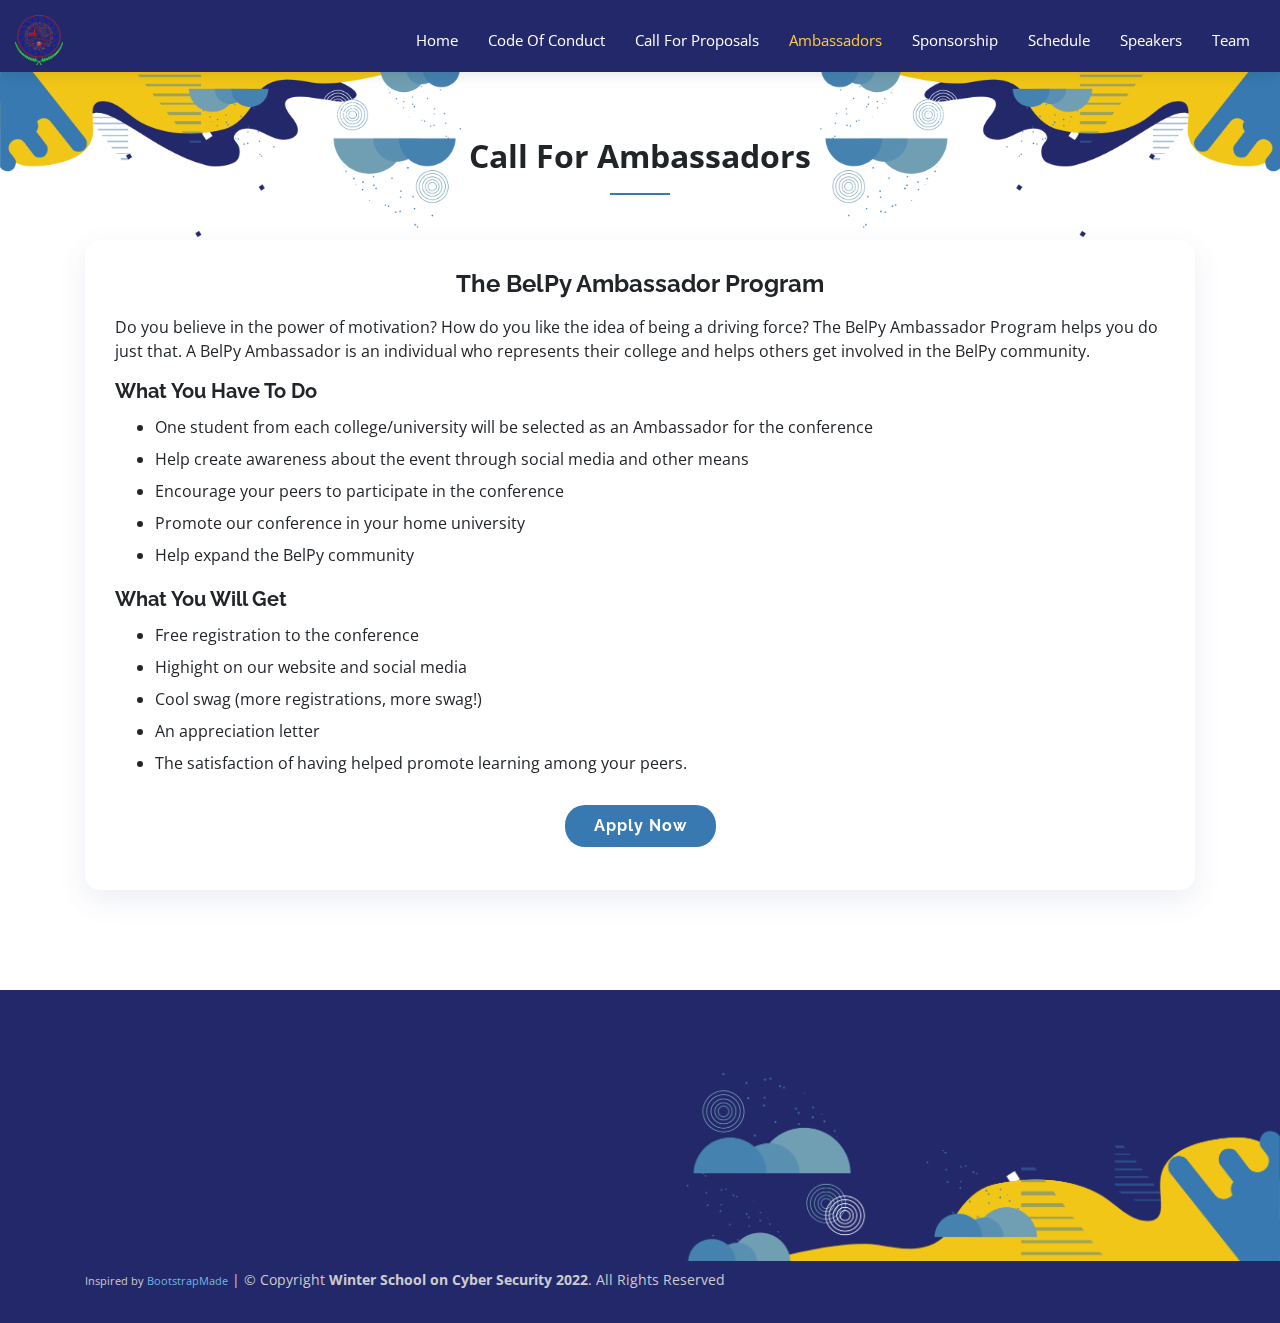
==== commit dfd5b672: "updated footer and nav bar" ====
--- a/ambassadors.html
+++ b/ambassadors.html
@@ -100,55 +100,49 @@
     </section>
   </main>
 
+<!-- ======= Footer ======= -->
+<footer id="footer">
+  <div class="footer-top">
+    <div class="container">
+      <div class="row">
+        <img class="d-none d-lg-block" src="assets/img/footer.png" alt="" width="600"
+          style="position: absolute; right: 0; margin-top: 20px;">
+        <div class="col-lg-3 col-md-6 footer-links" data-aos="fade-up" data-aos-delay="200">
+          <h4>Follow Us on Social Media</h4>
+          <div class="social-links mt-3">
+            <a target="_blank" href="https://twitter.com/klsgitbelagavi" class="twitter"><i
+                class="bx bxl-twitter"></i></a>
+            <a target="_blank" href="https://www.facebook.com/KLSGITBelagavi" class="facebook"><i
+                class="bx bxl-facebook"></i></a>
+            <a target="_blank" href="https://www.instagram.com/klsgitbelagavi/" class="instagram"><i
+                class="bx bxl-instagram"></i></a>
+            <a target="_blank" href="https://www.linkedin.com/company/klsgitbelagavi/" class="linkedin"><i
+                class="bx bxl-linkedin"></i></a>
+            <a href="mailto:gcdeshpande@git.edu" class="google-plus"><i class="bx bx-mail-send"></i></a>
+          </div>
+        </div>
 
-  <!-- ======= Footer ======= -->
-  <footer id="footer">
-    <div class="footer-top">
-      <div class="container">
-        <div class="row">
-          <img class="d-none d-lg-block" src="assets/img/footer.png" alt="" width="600"
-            style="position: absolute; right: 0; margin-top: 20px;">
-          <div class="col-lg-3 col-md-6 footer-links" data-aos="fade-up" data-aos-delay="200">
-            <h4>Follow Us on Social Media</h4>
-            <div class="social-links mt-3">
-              <a target="_blank" href="https://twitter.com/Belpy2021?s=08" class="twitter"><i
-                  class="bx bxl-twitter"></i></a>
-              <a target="_blank" href="https://www.facebook.com/Belpy2021-100165431927686/" class="facebook"><i
-                  class="bx bxl-facebook"></i></a>
-              <a target="_blank" href="https://www.instagram.com/belpy21/" class="instagram"><i
-                  class="bx bxl-instagram"></i></a>
-              <a target="_blank" href="https://www.linkedin.com/company/belpy" class="linkedin"><i
-                  class="bx bxl-linkedin"></i></a>
-              <a href="mailto:python.belagavi@gmail.com" class="google-plus"><i class="bx bx-mail-send"></i></a>
-            </div>
-          </div>
+        <div class="col-lg-3 col-md-6 footer-links" data-aos="fade-up" data-aos-delay="300">
+          <ul>
+            <li><i class="bx bx-chevron-right"></i> <a href="index.html">Home</a></li>
+            <li><i class="bx bx-chevron-right"></i> <a href="code-of-conduct.html">Code Of Conduct</a></li>
+            <li><i class="bx bx-chevron-right"></i> <a href="schedule.html">Schedule</a></li>
+            <li><i class="bx bx-chevron-right"></i> <a href="speakers.html">Speakers</a></li>
+            <li><i class="bx bx-chevron-right"></i> <a href="team.html">Team</a></li>
+          </ul>
+        </div>
 
-          <div class="col-lg-3 col-md-6 footer-links" data-aos="fade-up" data-aos-delay="300">
-            <ul>
-              <li><i class="bx bx-chevron-right"></i> <a href="index.html">Home</a></li>
-              <li><i class="bx bx-chevron-right"></i> <a href="code-of-conduct.html">Code Of Conduct</a></li>
-              <li><i class="bx bx-chevron-right"></i> <a href="call-for-proposals.html">Call For Proposals</a></li>
-              <li><i class="bx bx-chevron-right"></i> <a href="ambassadors.html">Ambassadors</a></li>
-              <li><i class="bx bx-chevron-right"></i> <a href="sponsorship.html">Sponsorship</a></li>
-              <li><i class="bx bx-chevron-right"></i> <a href="schedule.html">Schedule</a></li>
-              <li><i class="bx bx-chevron-right"></i> <a href="speakers.html">Speakers</a></li>
-              <li><i class="bx bx-chevron-right"></i> <a href="team.html">Team</a></li>
-            </ul>
-          </div>
-
-        </div>
       </div>
     </div>
+  </div>
 
-    <a href="#" class="back-to-top"><i class="icofont-simple-up"></i></a>
-
-    <div class="container py-4">
-      <div class="copyright">
-        <small>Inspired by <a href="https://bootstrapmade.com/">BootstrapMade</a></small> | &copy; Copyright
-        <strong><span>BelPy 2021</span></strong>. All Rights Reserved
-      </div>
+  <div class="container py-4">
+    <div class="copyright">
+      <small>Inspired by <a href="https://bootstrapmade.com/">BootstrapMade</a></small> | &copy; Copyright
+      <strong><span>Winter School on Cyber Security 2022</span></strong>. All Rights Reserved
     </div>
-  </footer><!-- End Footer -->
+  </div>
+</footer><!-- End Footer -->
 
   <!-- Vendor JS Files -->
   <script src="assets/vendor/jquery/jquery.min.js"></script>
